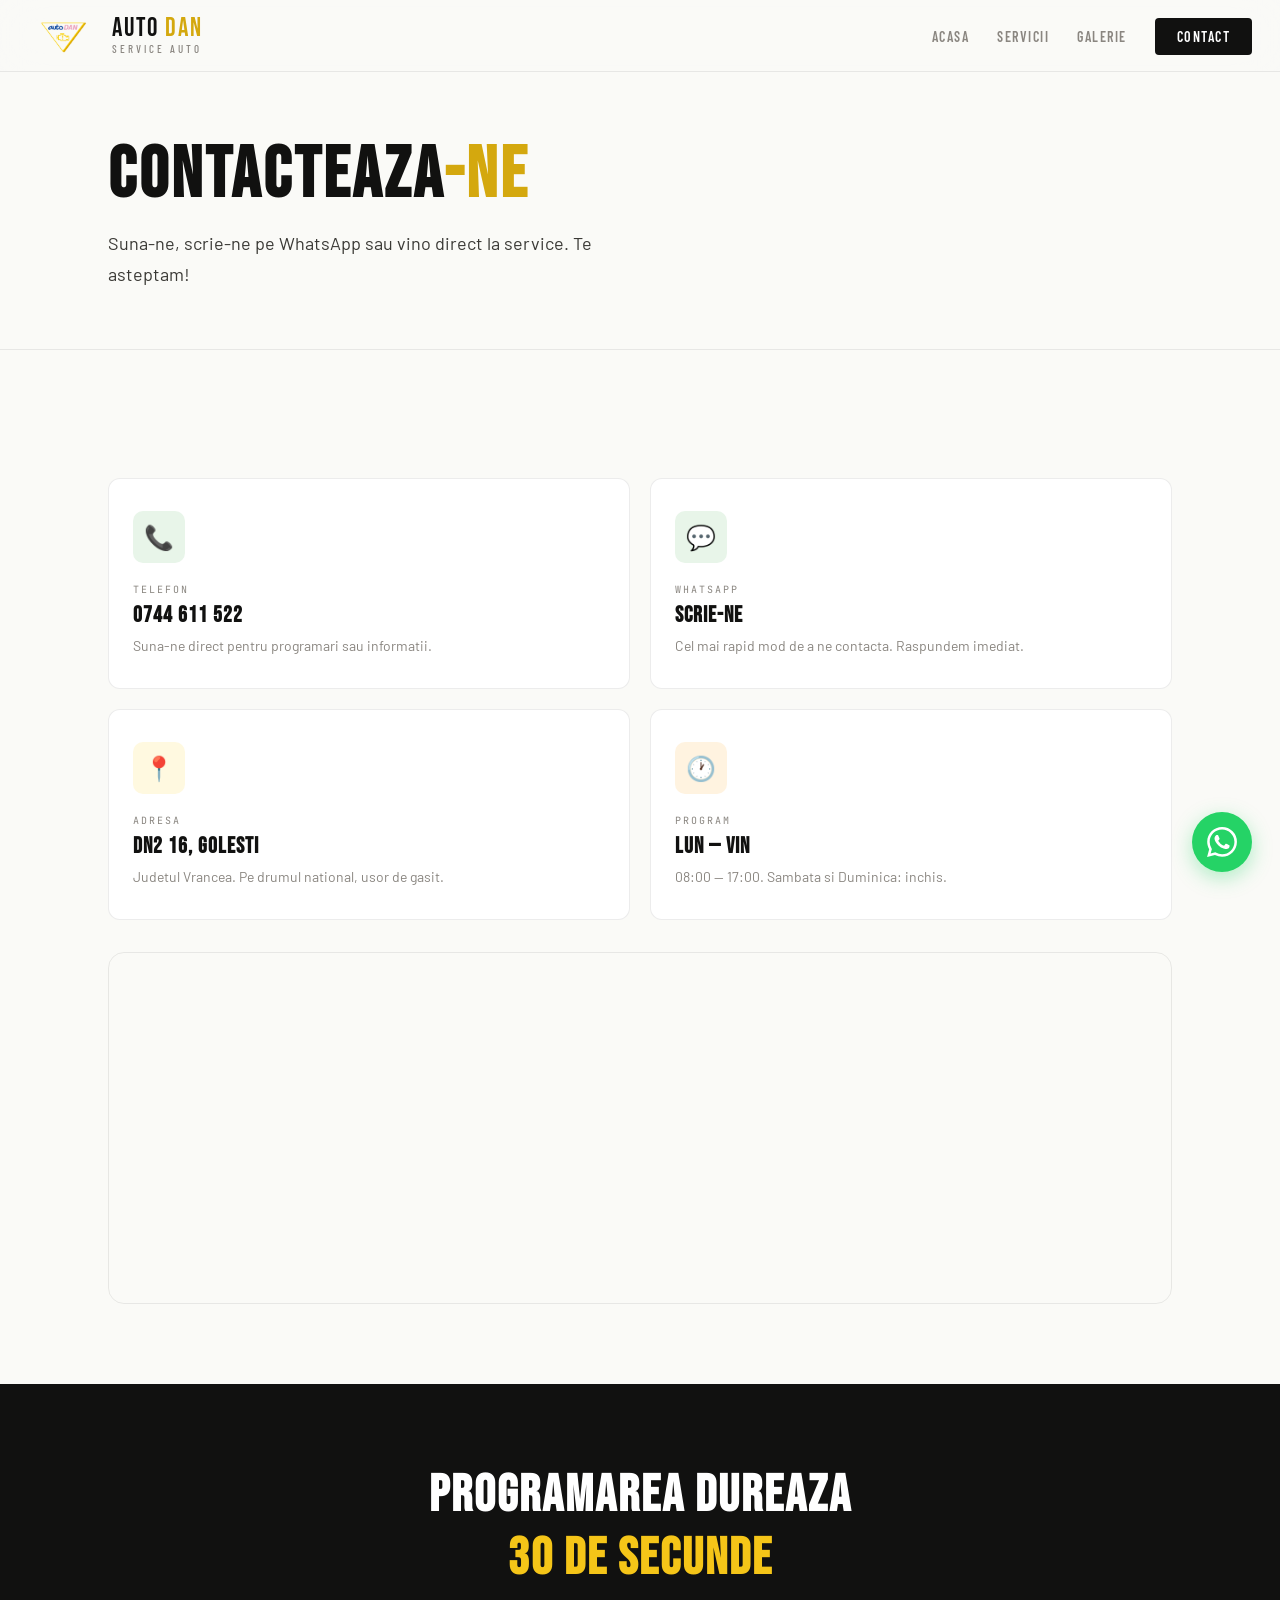
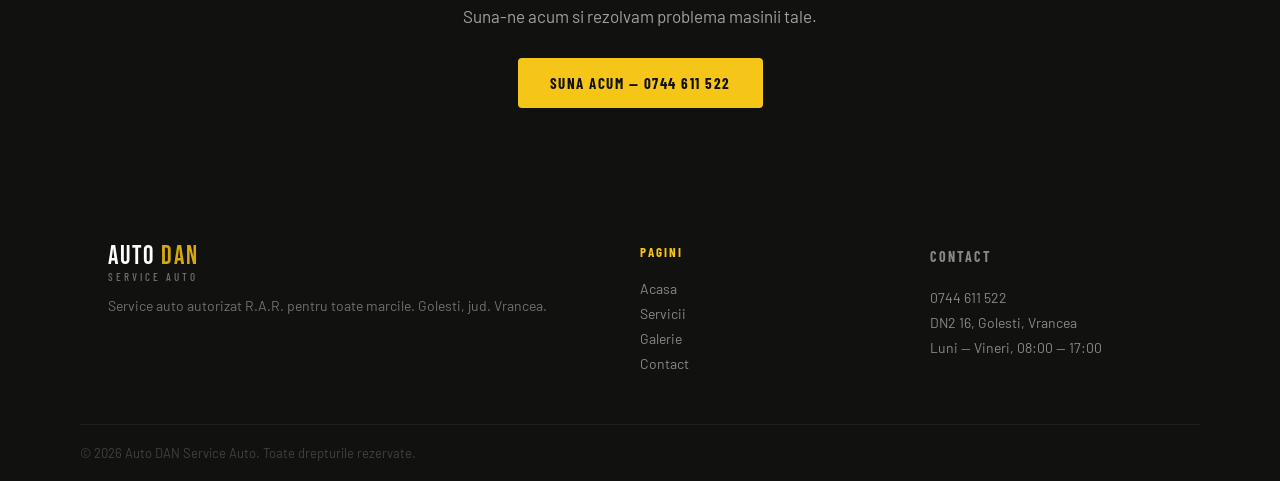
==== contact.html @ 31e94ab6 "Add files via upload" ====
<!DOCTYPE html>
<html lang="ro">
<head>
<meta charset="UTF-8">
<meta name="viewport" content="width=device-width, initial-scale=1.0">
<title>Contact — Auto DAN Service Auto</title>
<link rel="stylesheet" href="style.css">
</head>
<body>

<nav>
  <a href="index.html" class="logo-wrap">
    <img src="logo.png" alt="Auto DAN" class="logo-img">
    <div class="logo-text">
      <div class="logo-name">AUTO <span>DAN</span></div>
      <div class="logo-sub">Service Auto</div>
    </div>
  </a>
  <ul class="nav-links">
    <li><a href="index.html">Acasa</a></li>
    <li><a href="servicii.html">Servicii</a></li>
    <li><a href="galerie.html">Galerie</a></li>
    <li><a href="contact.html" class="cta-link active">Contact</a></li>
  </ul>
  <button class="hamburger" id="hamburger" aria-label="Meniu"><span></span><span></span><span></span></button>
</nav>

<div class="mobile-menu" id="mobileMenu">
  <div class="mobile-menu-inner">
    <a href="index.html" class="mobile-link">Acasa</a>
    <a href="servicii.html" class="mobile-link">Servicii</a>
    <a href="galerie.html" class="mobile-link">Galerie</a>
    <a href="contact.html" class="mobile-link active">Contact</a>
    <div class="mobile-menu-footer">
      <p>0744 611 522</p>
      <p>DN2 16, Golesti</p>
    </div>
  </div>
</div>

<div class="page-header">
  <div class="container">
    <h1 class="page-title anim">CONTACTEAZA<span class="yellow">-NE</span></h1>
    <p class="page-subtitle anim anim-d1">Suna-ne, scrie-ne pe WhatsApp sau vino direct la service. Te asteptam!</p>
  </div>
</div>

<section style="padding: 80px 0;">
  <div class="container">
    <div class="contact-cards">
      <!-- Telefon -->
      <a href="tel:0744611522" class="contact-card anim">
        <div class="cc-icon phone">📞</div>
        <p class="cc-label">Telefon</p>
        <h3 class="cc-value">0744 611 522</h3>
        <p class="cc-hint">Suna-ne direct pentru programari sau informatii.</p>
      </a>

      <!-- WhatsApp -->
      <a href="https://wa.me/40744611522?text=Salut!%20As%20vrea%20sa%20fac%20o%20programare." target="_blank" class="contact-card anim anim-d1">
        <div class="cc-icon whatsapp">💬</div>
        <p class="cc-label">WhatsApp</p>
        <h3 class="cc-value">SCRIE-NE</h3>
        <p class="cc-hint">Cel mai rapid mod de a ne contacta. Raspundem imediat.</p>
      </a>

      <!-- Adresa -->
      <a href="https://maps.google.com/?q=DN2+16+Golesti+Vrancea" target="_blank" class="contact-card anim">
        <div class="cc-icon location">📍</div>
        <p class="cc-label">Adresa</p>
        <h3 class="cc-value">DN2 16, GOLESTI</h3>
        <p class="cc-hint">Judetul Vrancea. Pe drumul national, usor de gasit.</p>
      </a>

      <!-- Program -->
      <div class="contact-card anim anim-d1">
        <div class="cc-icon clock">🕐</div>
        <p class="cc-label">Program</p>
        <h3 class="cc-value">LUN — VIN</h3>
        <p class="cc-hint">08:00 — 17:00. Sambata si Duminica: inchis.</p>
      </div>
    </div>

    <!-- GOOGLE MAPS -->
    <div class="map-wrap anim">
      <iframe src="https://www.google.com/maps/embed?pb=!1m18!1m12!1m3!1d1500!2d27.16767!3d45.670721!2m3!1f0!2f0!3f0!3m2!1i1024!2i768!4f13.1!3m3!1m2!1s0x40b4191152850ae5%3A0x3910eafadc8f2f8d!2sAuto%20dan!5e0!3m2!1sro!2sro!4v1" allowfullscreen="" loading="lazy" referrerpolicy="no-referrer-when-downgrade"></iframe>
    </div>
  </div>
</section>

<section class="cta-band">
  <div class="container">
    <div class="cta-content anim">
      <h2 class="cta-title">PROGRAMAREA DUREAZA<br><span class="yellow">30 DE SECUNDE</span></h2>
      <p class="cta-desc">Suna-ne acum si rezolvam problema masinii tale.</p>
      <a href="tel:0744611522" class="btn-primary btn-yellow">Suna acum — 0744 611 522</a>
    </div>
  </div>
</section>

<footer class="site-footer">
  <div class="container footer-grid">
    <div class="footer-brand">
      <div class="logo-text">
        <div class="logo-name">AUTO <span>DAN</span></div>
        <div class="logo-sub">Service Auto</div>
      </div>
      <p class="footer-tagline">Service auto autorizat R.A.R. pentru toate marcile. Golesti, jud. Vrancea.</p>
    </div>
    <div class="footer-nav">
      <p class="footer-heading">Pagini</p>
      <a href="index.html">Acasa</a>
      <a href="servicii.html">Servicii</a>
      <a href="galerie.html">Galerie</a>
      <a href="contact.html">Contact</a>
    </div>
    <div class="footer-contact-col">
      <p class="footer-heading">Contact</p>
      <a href="tel:0744611522">0744 611 522</a>
      <p>DN2 16, Golesti, Vrancea</p>
      <p>Luni — Vineri, 08:00 — 17:00</p>
    </div>
  </div>
  <div class="container footer-bottom">
    <p>&copy; 2026 Auto DAN Service Auto. Toate drepturile rezervate.</p>
  </div>
</footer>

<a href="https://wa.me/40744611522?text=Salut!%20As%20vrea%20sa%20fac%20o%20programare." target="_blank" class="whatsapp-float" aria-label="WhatsApp">
  <svg viewBox="0 0 24 24"><path d="M17.472 14.382c-.297-.149-1.758-.867-2.03-.967-.273-.099-.471-.148-.67.15-.197.297-.767.966-.94 1.164-.173.199-.347.223-.644.075-.297-.15-1.255-.463-2.39-1.475-.883-.788-1.48-1.761-1.653-2.059-.173-.297-.018-.458.13-.606.134-.133.298-.347.446-.52.149-.174.198-.298.298-.497.099-.198.05-.371-.025-.52-.075-.149-.669-1.612-.916-2.207-.242-.579-.487-.5-.669-.51-.173-.008-.371-.01-.57-.01-.198 0-.52.074-.792.372-.272.297-1.04 1.016-1.04 2.479 0 1.462 1.065 2.875 1.213 3.074.149.198 2.096 3.2 5.077 4.487.709.306 1.262.489 1.694.625.712.227 1.36.195 1.871.118.571-.085 1.758-.719 2.006-1.413.248-.694.248-1.289.173-1.413-.074-.124-.272-.198-.57-.347m-5.421 7.403h-.004a9.87 9.87 0 01-5.031-1.378l-.361-.214-3.741.982.998-3.648-.235-.374a9.86 9.86 0 01-1.51-5.26c.001-5.45 4.436-9.884 9.888-9.884 2.64 0 5.122 1.03 6.988 2.898a9.825 9.825 0 012.893 6.994c-.003 5.45-4.437 9.884-9.885 9.884m8.413-18.297A11.815 11.815 0 0012.05 0C5.495 0 .16 5.335.157 11.892c0 2.096.547 4.142 1.588 5.945L.057 24l6.305-1.654a11.882 11.882 0 005.683 1.448h.005c6.554 0 11.89-5.335 11.893-11.893a11.821 11.821 0 00-3.48-8.413z"/></svg>
</a>

<script src="main.js"></script>
</body>
</html>
---- style.css ----
/* ===========================
   AUTO DAN — SERVICE AUTO
   Light Theme + Black & Yellow
   =========================== */

@import url('https://fonts.googleapis.com/css2?family=Bebas+Neue&family=Barlow:wght@300;400;500;600;700;800&family=Barlow+Condensed:wght@400;500;600;700&family=JetBrains+Mono:wght@400;500&display=swap');

:root {
  --white: #FFFFFF;
  --cream: #FAFAF7;
  --sand: #F0EDE6;
  --black: #111110;
  --dark: #1E1E1C;
  --body: #3A3935;
  --muted: #8A8680;
  --border: rgba(17,17,16,0.08);
  --yellow: #F5C518;
  --yellow-dark: #D4A80E;
  --yellow-soft: #FFF9E0;
  --yellow-glow: rgba(245,197,24,0.12);
  --red: #D42B2B;
  --font-heading: 'Bebas Neue', sans-serif;
  --font-body: 'Barlow', sans-serif;
  --font-condensed: 'Barlow Condensed', sans-serif;
  --font-mono: 'JetBrains Mono', monospace;
}

* { margin: 0; padding: 0; box-sizing: border-box; }
html { scroll-behavior: smooth; }

body {
  font-family: var(--font-body);
  background: var(--cream);
  color: var(--black);
  overflow-x: hidden;
  -webkit-font-smoothing: antialiased;
}

.container {
  max-width: 1120px;
  margin: 0 auto;
  padding: 0 28px;
}

/* ============ NAV ============ */
nav {
  position: fixed;
  top: 0; left: 0; right: 0;
  z-index: 150;
  padding: 0 28px;
  height: 72px;
  display: flex; align-items: center; justify-content: space-between;
  background: rgba(250,250,247,0.85);
  backdrop-filter: blur(20px);
  -webkit-backdrop-filter: blur(20px);
  border-bottom: 1px solid var(--border);
}

.logo-wrap {
  display: flex; align-items: center; gap: 12px;
  text-decoration: none;
}

.logo-img {
  height: 48px;
  width: auto;
}

.logo-text {
  display: flex; flex-direction: column;
}

.logo-name {
  font-family: var(--font-heading);
  font-size: 26px;
  letter-spacing: 2px;
  color: var(--black);
  line-height: 1;
}

.logo-name span { color: var(--yellow-dark); }

.logo-sub {
  font-family: var(--font-condensed);
  font-size: 11px;
  letter-spacing: 3px;
  text-transform: uppercase;
  color: var(--muted);
  font-weight: 500;
}

.nav-links {
  display: flex; gap: 28px; list-style: none; align-items: center;
}

.nav-links a {
  font-family: var(--font-condensed);
  font-size: 14px; font-weight: 600;
  text-transform: uppercase;
  letter-spacing: 1.5px;
  color: var(--muted);
  text-decoration: none;
  transition: color 0.3s;
}

.nav-links a:hover, .nav-links a.active { color: var(--black); }

.nav-links .cta-link {
  background: var(--black);
  color: var(--white) !important;
  padding: 10px 22px;
  border-radius: 4px;
  font-weight: 600;
  transition: all 0.3s;
}

.nav-links .cta-link:hover {
  background: var(--yellow);
  color: var(--black) !important;
}

.hamburger {
  display: none; background: none; border: none;
  cursor: pointer; padding: 4px; z-index: 210;
}
.hamburger span {
  display: block; width: 26px; height: 2.5px;
  background: var(--black); margin: 5px 0;
  transition: all 0.3s; border-radius: 2px;
}
.hamburger.open span:nth-child(1) { transform: rotate(45deg) translate(5px, 5px); }
.hamburger.open span:nth-child(2) { opacity: 0; }
.hamburger.open span:nth-child(3) { transform: rotate(-45deg) translate(5px, -5px); }

/* ============ MOBILE MENU ============ */
.mobile-menu {
  position: fixed; inset: 0;
  background: var(--cream);
  z-index: 190;
  display: flex; align-items: center; justify-content: center;
  opacity: 0; pointer-events: none;
  transition: opacity 0.4s;
}
.mobile-menu.open { opacity: 1; pointer-events: all; }
.mobile-menu-inner { text-align: center; }
.mobile-link {
  display: block;
  font-family: var(--font-heading);
  font-size: 40px;
  letter-spacing: 3px;
  color: var(--black); text-decoration: none;
  padding: 12px 0;
  transition: color 0.3s;
}
.mobile-link:hover, .mobile-link.active { color: var(--yellow-dark); }
.mobile-menu-footer {
  margin-top: 40px;
  font-family: var(--font-mono);
  font-size: 12px; color: var(--muted);
  line-height: 2;
}

/* ============ HERO ============ */
.hero {
  min-height: 100vh;
  display: flex; align-items: center;
  padding: 100px 0 60px;
  position: relative; overflow: hidden;
}

.hero-grid {
  display: grid;
  grid-template-columns: 1fr 1fr;
  gap: 60px;
  align-items: center;
}

.hero-badge {
  display: inline-flex; align-items: center; gap: 8px;
  background: var(--yellow-soft);
  padding: 8px 18px;
  border-radius: 4px;
  margin-bottom: 24px;
}

.hero-badge-dot {
  width: 8px; height: 8px;
  background: var(--yellow);
  border-radius: 50%;
  animation: pulse 2s ease-in-out infinite;
}

@keyframes pulse {
  0%, 100% { opacity: 1; transform: scale(1); }
  50% { opacity: 0.5; transform: scale(0.8); }
}

.hero-badge-text {
  font-family: var(--font-condensed);
  font-size: 13px;
  font-weight: 600;
  letter-spacing: 1.5px;
  text-transform: uppercase;
  color: var(--yellow-dark);
}

.hero-title {
  font-family: var(--font-heading);
  font-size: clamp(52px, 7vw, 90px);
  letter-spacing: 3px;
  line-height: 0.95;
  color: var(--black);
  margin-bottom: 20px;
}

.hero-title .yellow { color: var(--yellow-dark); }

.hero-desc {
  font-size: 18px;
  color: var(--body);
  line-height: 1.7;
  max-width: 460px;
  margin-bottom: 32px;
  font-weight: 400;
}

.hero-buttons { display: flex; gap: 14px; flex-wrap: wrap; }

.hero-image {
  position: relative;
  border-radius: 16px;
  overflow: hidden;
}

.hero-image img {
  width: 100%;
  height: 100%;
  object-fit: cover;
  border-radius: 16px;
}

.hero-image::after {
  content: '';
  position: absolute;
  bottom: 0; left: 0; right: 0;
  height: 40%;
  background: linear-gradient(transparent, rgba(10,10,10,0.3));
  border-radius: 0 0 16px 16px;
}

.hero-tag {
  position: absolute;
  bottom: 20px; left: 20px;
  z-index: 2;
  background: var(--yellow);
  color: var(--black);
  font-family: var(--font-condensed);
  font-size: 13px;
  font-weight: 700;
  letter-spacing: 2px;
  text-transform: uppercase;
  padding: 8px 16px;
  border-radius: 4px;
}

/* ============ BUTTONS ============ */
.btn-primary {
  display: inline-flex; align-items: center; gap: 10px;
  background: var(--black);
  color: var(--white);
  font-family: var(--font-condensed);
  font-size: 15px; font-weight: 700;
  letter-spacing: 1.5px;
  text-transform: uppercase;
  padding: 16px 32px;
  border-radius: 4px;
  text-decoration: none; border: none; cursor: pointer;
  transition: all 0.35s;
}
.btn-primary:hover {
  background: var(--yellow);
  color: var(--black);
  transform: translateY(-2px);
  box-shadow: 0 8px 24px rgba(245,197,24,0.2);
}

.btn-outline {
  display: inline-flex; align-items: center; gap: 10px;
  background: transparent;
  color: var(--black);
  font-family: var(--font-condensed);
  font-size: 15px; font-weight: 700;
  letter-spacing: 1.5px;
  text-transform: uppercase;
  padding: 16px 32px;
  border-radius: 4px;
  text-decoration: none;
  border: 2px solid var(--border);
  transition: all 0.35s;
}
.btn-outline:hover {
  border-color: var(--black);
  transform: translateY(-2px);
}

.btn-yellow {
  background: var(--yellow);
  color: var(--black);
}
.btn-yellow:hover {
  background: var(--yellow-dark);
  color: var(--black);
  box-shadow: 0 8px 24px rgba(245,197,24,0.3);
}

/* ============ SECTION COMMON ============ */
.section-label {
  font-family: var(--font-mono);
  font-size: 12px;
  color: var(--yellow-dark);
  letter-spacing: 2px;
  margin-bottom: 12px;
  display: block;
}

.section-title {
  font-family: var(--font-heading);
  font-size: clamp(36px, 5vw, 56px);
  letter-spacing: 2px;
  line-height: 1;
  color: var(--black);
  margin-bottom: 16px;
}

.section-desc {
  font-size: 17px;
  color: var(--body);
  line-height: 1.7;
  max-width: 520px;
}

.section-header { margin-bottom: 48px; }

/* ============ STRIPE ============ */
.yellow-stripe {
  background: var(--yellow);
  padding: 14px 0;
  overflow: hidden;
}

.stripe-content {
  display: flex; gap: 48px;
  animation: stripe-scroll 20s linear infinite;
  white-space: nowrap; width: max-content;
}

.stripe-content span {
  font-family: var(--font-heading);
  font-size: 16px;
  letter-spacing: 4px;
  color: var(--black);
}

@keyframes stripe-scroll {
  0% { transform: translateX(0); }
  100% { transform: translateX(-50%); }
}

/* ============ SERVICES CARDS ============ */
.services-grid {
  display: grid;
  grid-template-columns: repeat(3, 1fr);
  gap: 20px;
}

.service-card {
  background: var(--white);
  border: 1px solid var(--border);
  border-radius: 12px;
  padding: 36px 28px;
  transition: all 0.4s cubic-bezier(0.16,1,0.3,1);
  position: relative;
  overflow: hidden;
}

.service-card::before {
  content: '';
  position: absolute;
  top: 0; left: 0; right: 0;
  height: 4px;
  background: var(--yellow);
  transform: scaleX(0);
  transform-origin: left;
  transition: transform 0.4s;
}

.service-card:hover {
  transform: translateY(-6px);
  box-shadow: 0 16px 40px rgba(0,0,0,0.06);
  border-color: transparent;
}

.service-card:hover::before { transform: scaleX(1); }

.sc-icon {
  width: 52px; height: 52px;
  background: var(--yellow-soft);
  border-radius: 10px;
  display: flex; align-items: center; justify-content: center;
  font-size: 24px;
  margin-bottom: 20px;
}

.sc-name {
  font-family: var(--font-heading);
  font-size: 22px;
  letter-spacing: 1px;
  margin-bottom: 10px;
  color: var(--black);
}

.sc-desc {
  font-size: 15px;
  color: var(--body);
  line-height: 1.65;
  font-weight: 400;
}

/* ============ FEATURE IMAGE SECTION ============ */
.feature-section {
  padding: 80px 0;
}

.feature-grid {
  display: grid;
  grid-template-columns: 1fr 1fr;
  gap: 60px;
  align-items: center;
}

.feature-image {
  border-radius: 16px;
  overflow: hidden;
  position: relative;
}

.feature-image img {
  width: 100%;
  display: block;
  border-radius: 16px;
}

.feature-badge {
  position: absolute;
  top: 20px; left: 20px;
  background: var(--yellow);
  color: var(--black);
  font-family: var(--font-condensed);
  font-size: 12px;
  font-weight: 700;
  letter-spacing: 2px;
  text-transform: uppercase;
  padding: 8px 16px;
  border-radius: 4px;
}

.feature-list {
  list-style: none;
  display: flex; flex-direction: column; gap: 14px;
  margin-top: 24px;
}

.feature-list li {
  font-size: 16px;
  color: var(--body);
  display: flex; align-items: center; gap: 12px;
  font-weight: 500;
}

.feature-list li::before {
  content: '✓';
  color: var(--yellow-dark);
  font-weight: 800;
  font-size: 16px;
  flex-shrink: 0;
}

/* ============ GALLERY ============ */
.gallery-grid {
  display: grid;
  grid-template-columns: 1fr 1fr;
  gap: 20px;
}

.gallery-item {
  border-radius: 12px;
  overflow: hidden;
  position: relative;
  aspect-ratio: 16/10;
}

.gallery-item img {
  width: 100%; height: 100%;
  object-fit: cover;
  transition: transform 0.5s;
}

.gallery-item:hover img { transform: scale(1.05); }

/* ============ CTA BAND ============ */
.cta-band {
  background: var(--black);
  padding: 80px 0;
}

.cta-content { text-align: center; }

.cta-title {
  font-family: var(--font-heading);
  font-size: clamp(32px, 4.5vw, 52px);
  letter-spacing: 2px;
  color: var(--white);
  margin-bottom: 16px;
}

.cta-title .yellow { color: var(--yellow); }

.cta-desc {
  font-size: 17px;
  color: rgba(255,255,255,0.6);
  margin-bottom: 32px;
}

.cta-band .btn-yellow:hover {
  transform: translateY(-2px);
}

/* ============ CONTACT CARDS ============ */
.contact-cards {
  display: grid;
  grid-template-columns: 1fr 1fr;
  gap: 20px;
  margin-top: 48px;
}

.contact-card {
  background: var(--white);
  border: 1px solid var(--border);
  border-radius: 12px;
  padding: 32px 24px;
  text-decoration: none;
  color: var(--black);
  transition: all 0.4s;
  display: flex;
  flex-direction: column;
}

.contact-card:hover {
  transform: translateY(-4px);
  box-shadow: 0 12px 36px rgba(0,0,0,0.06);
  border-color: var(--yellow);
}

.cc-icon {
  width: 52px; height: 52px;
  border-radius: 10px;
  display: flex; align-items: center; justify-content: center;
  font-size: 24px;
  margin-bottom: 20px;
}

.cc-icon.phone { background: #E8F5E9; }
.cc-icon.whatsapp { background: #E8F5E9; }
.cc-icon.location { background: var(--yellow-soft); }
.cc-icon.clock { background: #FFF3E0; }

.cc-label {
  font-family: var(--font-mono);
  font-size: 10px;
  letter-spacing: 2px;
  text-transform: uppercase;
  color: var(--muted);
  margin-bottom: 6px;
}

.cc-value {
  font-family: var(--font-heading);
  font-size: 22px;
  letter-spacing: 1px;
  color: var(--black);
  margin-bottom: 6px;
}

.cc-hint {
  font-size: 14px;
  color: var(--muted);
  line-height: 1.5;
}

.contact-card.full {
  grid-column: span 2;
}

/* ============ MAP ============ */
.map-wrap {
  border-radius: 16px;
  overflow: hidden;
  margin-top: 32px;
  border: 1px solid var(--border);
}

.map-wrap iframe {
  width: 100%;
  height: 350px;
  border: none;
  display: block;
}

/* ============ WHATSAPP FLOAT ============ */
.whatsapp-float {
  position: fixed;
  bottom: 28px; right: 28px;
  z-index: 100;
  width: 60px; height: 60px;
  background: #25D366;
  border-radius: 50%;
  display: flex; align-items: center; justify-content: center;
  box-shadow: 0 6px 20px rgba(37,211,102,0.35);
  text-decoration: none;
  transition: all 0.3s;
  animation: float-bounce 3s ease-in-out infinite;
}

.whatsapp-float:hover {
  transform: scale(1.1);
  box-shadow: 0 8px 28px rgba(37,211,102,0.45);
}

.whatsapp-float svg {
  width: 30px; height: 30px;
  fill: white;
}

@keyframes float-bounce {
  0%, 100% { transform: translateY(0); }
  50% { transform: translateY(-6px); }
}

/* ============ FOOTER ============ */
.site-footer {
  background: var(--black);
  padding: 56px 0 0;
}

.footer-grid {
  display: grid;
  grid-template-columns: 2fr 1fr 1fr;
  gap: 48px;
  padding-bottom: 48px;
  border-bottom: 1px solid rgba(255,255,255,0.06);
}

.footer-brand .logo-name { color: var(--white); }
.footer-brand .logo-sub { color: rgba(255,255,255,0.4); }
.footer-tagline {
  font-size: 14px; color: rgba(255,255,255,0.4);
  margin-top: 12px; line-height: 1.6;
}

.footer-heading {
  font-family: var(--font-condensed);
  font-size: 13px;
  font-weight: 700;
  letter-spacing: 2px;
  text-transform: uppercase;
  color: var(--yellow);
  margin-bottom: 16px;
}

.footer-nav a, .footer-contact-col a, .footer-contact-col p {
  display: block;
  font-size: 14px; color: rgba(255,255,255,0.5);
  text-decoration: none;
  padding: 4px 0; transition: color 0.3s;
}

.footer-nav a:hover, .footer-contact-col a:hover { color: var(--white); }

.footer-bottom {
  padding: 20px 0;
  font-size: 13px; color: rgba(255,255,255,0.2);
}

/* ============ PAGE HEADER ============ */
.page-header {
  padding: 140px 0 60px;
  border-bottom: 1px solid var(--border);
}

.page-title {
  font-family: var(--font-heading);
  font-size: clamp(44px, 6vw, 72px);
  letter-spacing: 3px;
  line-height: 1;
  color: var(--black);
  margin-bottom: 16px;
}

.page-title .yellow { color: var(--yellow-dark); }

.page-subtitle {
  font-size: 18px;
  color: var(--body);
  max-width: 500px;
  line-height: 1.7;
}

/* ============ AUTHORIZED BADGE ============ */
.auth-badge {
  display: inline-flex;
  align-items: center;
  gap: 10px;
  background: var(--white);
  border: 1px solid var(--border);
  border-radius: 8px;
  padding: 12px 20px;
  margin-top: 20px;
}

.auth-badge-icon {
  width: 36px; height: 36px;
  background: var(--yellow-soft);
  border-radius: 8px;
  display: flex; align-items: center; justify-content: center;
  font-size: 18px;
}

.auth-badge-text {
  font-family: var(--font-condensed);
  font-size: 13px;
  font-weight: 700;
  letter-spacing: 1px;
  text-transform: uppercase;
  color: var(--black);
}

/* ============ ANIMATIONS ============ */
.anim {
  opacity: 0; transform: translateY(30px);
  transition: all 0.8s cubic-bezier(0.16,1,0.3,1);
}
.anim.in { opacity: 1; transform: translateY(0); }
.anim-d1 { transition-delay: 0.1s; }
.anim-d2 { transition-delay: 0.2s; }
.anim-d3 { transition-delay: 0.3s; }

/* ============ RESPONSIVE ============ */
@media (max-width: 900px) {
  .container { padding: 0 20px; }
  nav { padding: 0 20px; height: 64px; }
  .nav-links { display: none; }
  .hamburger { display: block; }
  .logo-img { height: 36px; }
  .logo-name { font-size: 20px; }
  .logo-sub { font-size: 9px; letter-spacing: 2px; }

  .hero { padding: 90px 0 40px; min-height: auto; }
  .hero-grid { grid-template-columns: 1fr; gap: 32px; }
  .hero-image { order: -1; max-height: 300px; }
  .hero-image img { max-height: 300px; }
  .hero-desc { font-size: 16px; }

  .services-grid { grid-template-columns: 1fr; }
  .service-card { padding: 28px 22px; }

  .feature-grid { grid-template-columns: 1fr; gap: 32px; }
  .feature-image { max-height: 280px; }
  .feature-image img { max-height: 280px; object-fit: contain; }

  .gallery-grid { grid-template-columns: 1fr; }
  .gallery-item[style*="grid-column"] { grid-column: span 1 !important; }

  .contact-cards { grid-template-columns: 1fr; }
  .contact-card.full { grid-column: span 1; }
  .cc-value { font-size: 20px; }

  .map-wrap iframe { height: 280px; }

  .footer-grid { grid-template-columns: 1fr; gap: 28px; }
  .site-footer { padding: 40px 0 0; }

  .hero-buttons { flex-direction: column; }
  .btn-primary, .btn-outline { width: 100%; justify-content: center; text-align: center; padding: 16px 24px; }

  .yellow-stripe { padding: 12px 0; }
  .stripe-content span { font-size: 14px; letter-spacing: 3px; }

  .section-title { margin-bottom: 12px; }
  .section-desc { font-size: 16px; }
  .section-header { margin-bottom: 36px; }

  .cta-band { padding: 60px 0; }
  .cta-title { letter-spacing: 1px; }
  .cta-desc { font-size: 15px; }

  .auth-badge { margin-top: 16px; padding: 10px 16px; }
  .auth-badge-text { font-size: 11px; }

  .whatsapp-float { bottom: 20px; right: 20px; width: 54px; height: 54px; }
  .whatsapp-float svg { width: 26px; height: 26px; }

  .page-header { padding: 110px 0 40px; }
  .page-subtitle { font-size: 16px; }
}

@media (max-width: 480px) {
  .hero-title { font-size: 40px; letter-spacing: 1px; }
  .page-title { font-size: 34px; letter-spacing: 1px; }
  .section-title { font-size: 28px; letter-spacing: 1px; }
  .hero-badge-text { font-size: 11px; letter-spacing: 1px; }
  .hero-image { max-height: 240px; }
  .hero-image img { max-height: 240px; }
  .cc-value { font-size: 18px; }
  .sc-name { font-size: 20px; }
  .container { padding: 0 16px; }
  nav { padding: 0 16px; }
  .mobile-link { font-size: 32px; }
}
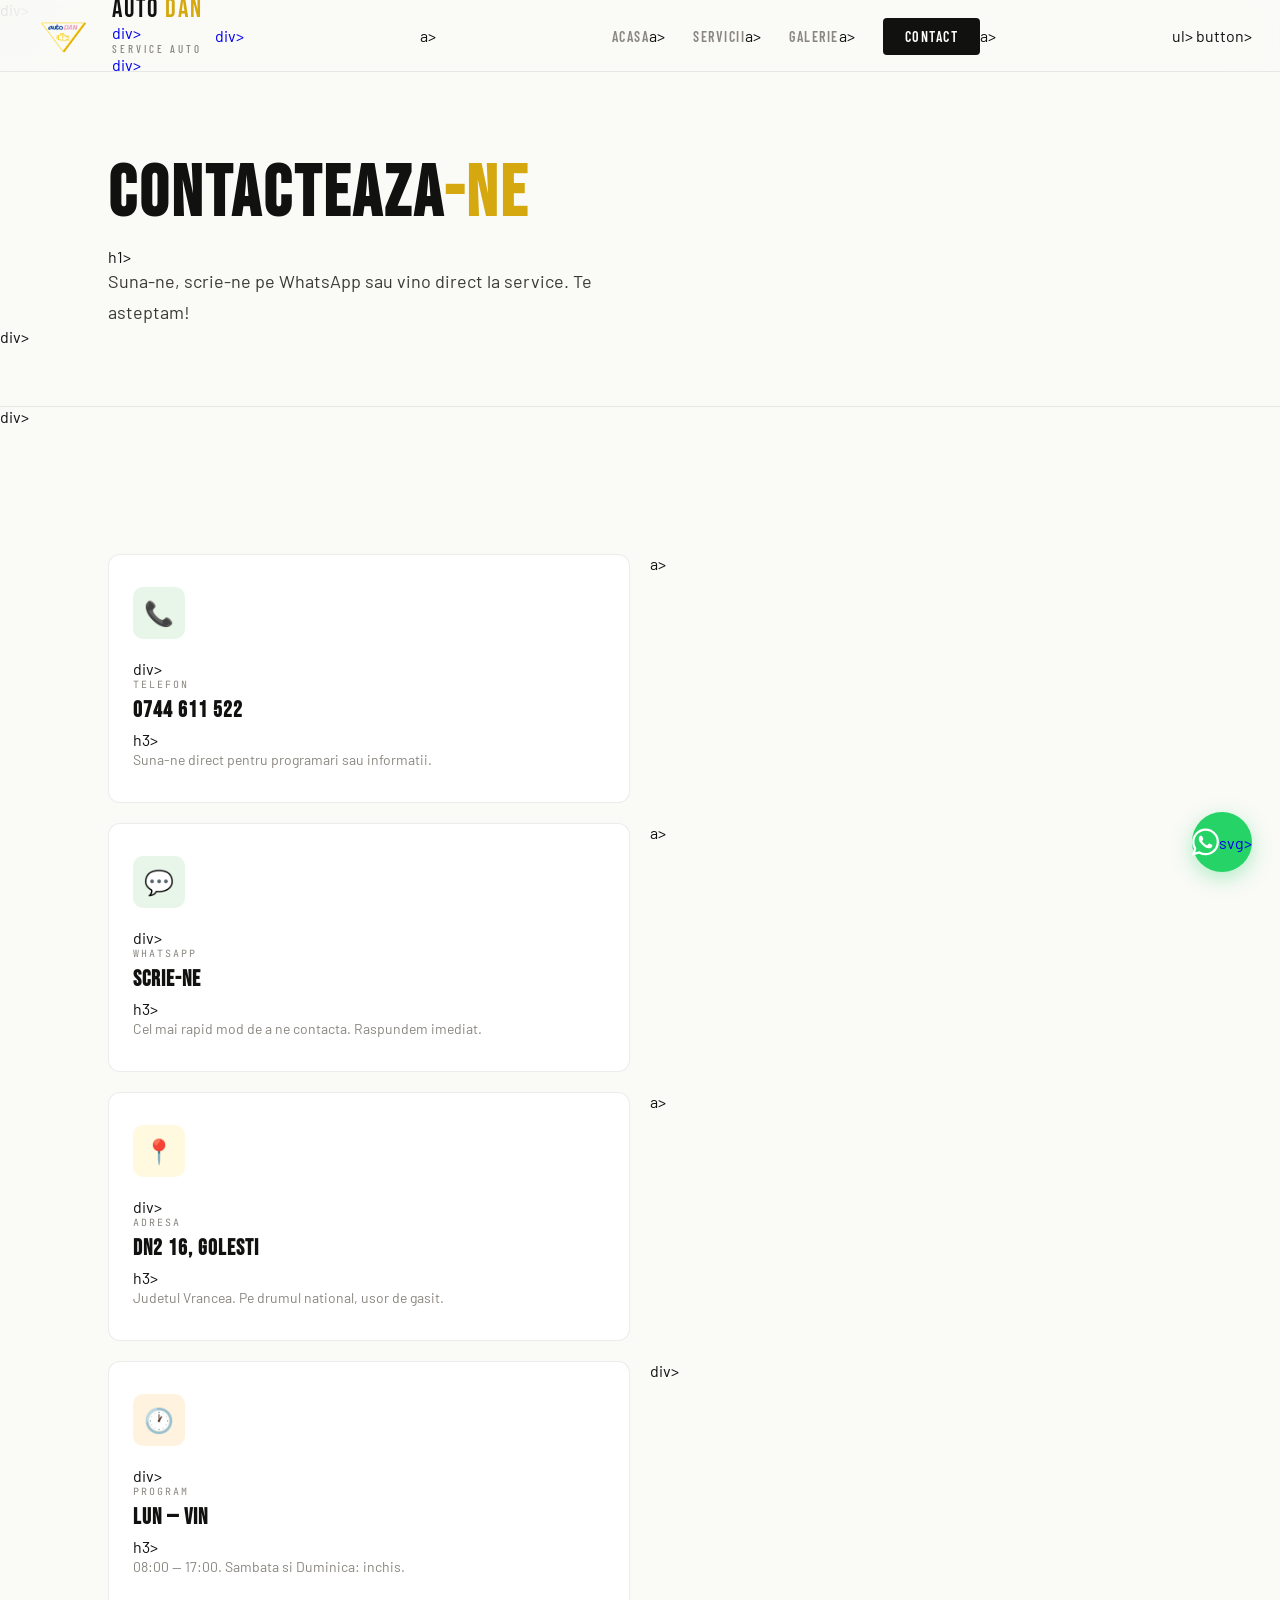
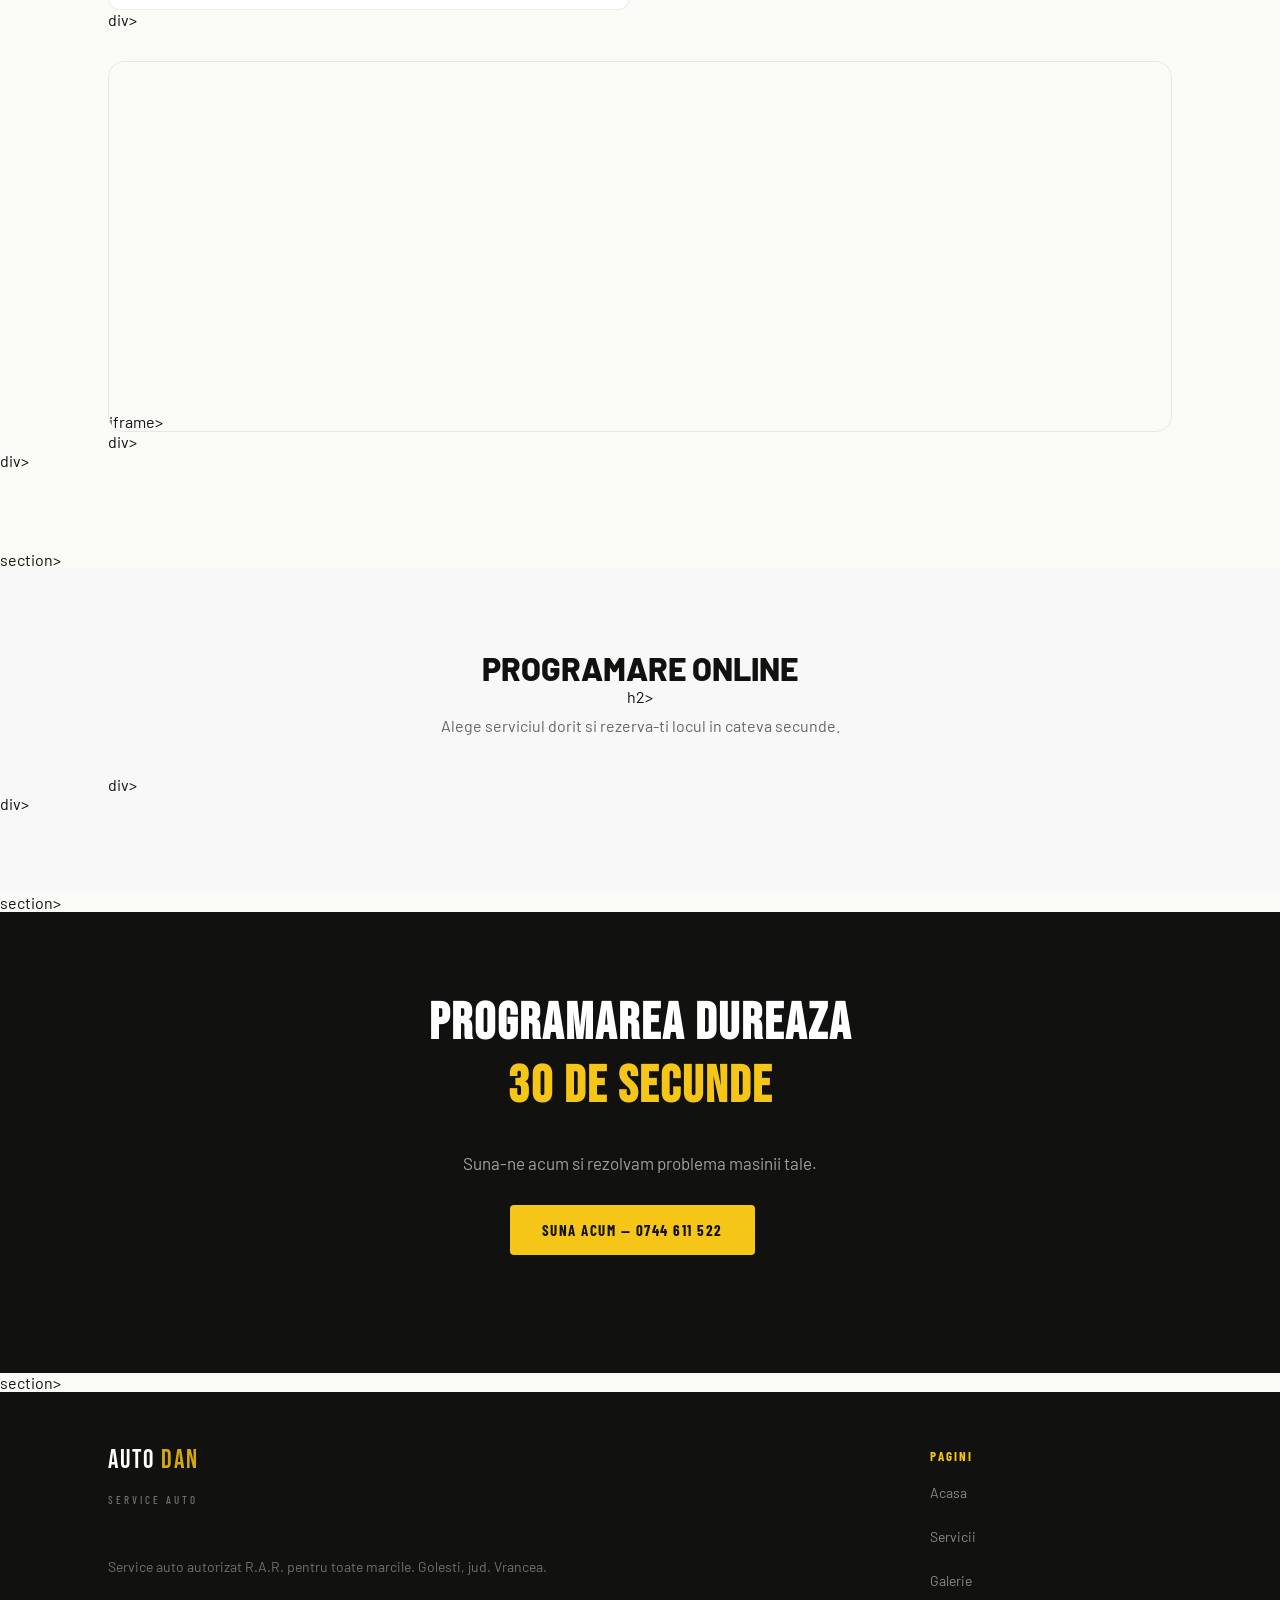
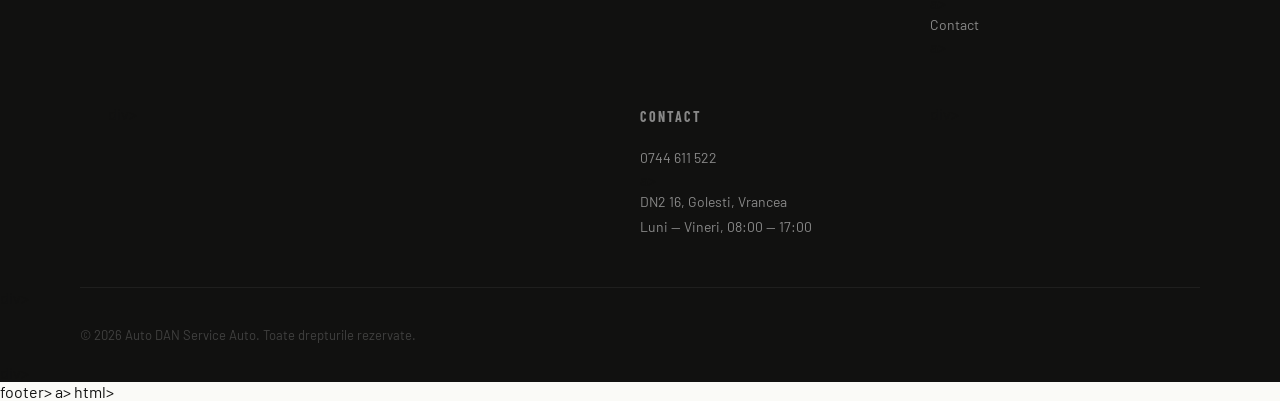
==== commit 29a37f78: "Update contact.html" ====
--- a/contact.html
+++ b/contact.html
@@ -1,135 +1,152 @@
 <!DOCTYPE html>
 <html lang="ro">
-<head>
-<meta charset="UTF-8">
-<meta name="viewport" content="width=device-width, initial-scale=1.0">
-<title>Contact — Auto DAN Service Auto</title>
-<link rel="stylesheet" href="style.css">
-</head>
+  <head>
+    <meta charset="UTF-8">
+    <meta name="viewport" content="width=device-width, initial-scale=1.0">
+    <title>Contact — Auto DAN Service Auto</title>
+  <link rel="stylesheet" href="style.css">
+  </head>
 <body>
 
-<nav>
-  <a href="index.html" class="logo-wrap">
-    <img src="logo.png" alt="Auto DAN" class="logo-img">
-    <div class="logo-text">
-      <div class="logo-name">AUTO <span>DAN</span></div>
-      <div class="logo-sub">Service Auto</div>
-    </div>
-  </a>
-  <ul class="nav-links">
-    <li><a href="index.html">Acasa</a></li>
-    <li><a href="servicii.html">Servicii</a></li>
-    <li><a href="galerie.html">Galerie</a></li>
-    <li><a href="contact.html" class="cta-link active">Contact</a></li>
-  </ul>
-  <button class="hamburger" id="hamburger" aria-label="Meniu"><span></span><span></span><span></span></button>
-</nav>
+  <nav>
+      <a href="index.html" class="logo-wrap">
+            <img src="logo.png" alt="Auto DAN" class="logo-img">
+            <div class="logo-text">
+                    <div class="logo-name">AUTO <span>DAN</span></div>div>
+                  <div class="logo-sub">Service Auto</div>div>
+            </div>div>
+      </a>a>
+    <ul class="nav-links">
+        <li><a href="index.html">Acasa</a>a></li>
+        <li><a href="servicii.html">Servicii</a>a></li>
+        <li><a href="galerie.html">Galerie</a>a></li>
+        <li><a href="contact.html" class="cta-link active">Contact</a>a></li>
+    </ul>ul>
+    <button class="hamburger" id="hamburger" aria-label="Meniu"><span></span><span></span><span></span></button>button>
+  </nav>
 
 <div class="mobile-menu" id="mobileMenu">
   <div class="mobile-menu-inner">
-    <a href="index.html" class="mobile-link">Acasa</a>
-    <a href="servicii.html" class="mobile-link">Servicii</a>
-    <a href="galerie.html" class="mobile-link">Galerie</a>
-    <a href="contact.html" class="mobile-link active">Contact</a>
-    <div class="mobile-menu-footer">
-      <p>0744 611 522</p>
-      <p>DN2 16, Golesti</p>
-    </div>
-  </div>
-</div>
+      <a href="index.html" class="mobile-link">Acasa</a>a>
+      <a href="servicii.html" class="mobile-link">Servicii</a>a>
+      <a href="galerie.html" class="mobile-link">Galerie</a>a>
+      <a href="contact.html" class="mobile-link active">Contact</a>a>
+      <div class="mobile-menu-footer">
+            <p>0744 611 522</p>
+            <p>DN2 16, Golesti</p>
+      </div>div>
+  </div>div>
+</div>div>
 
 <div class="page-header">
   <div class="container">
-    <h1 class="page-title anim">CONTACTEAZA<span class="yellow">-NE</span></h1>
-    <p class="page-subtitle anim anim-d1">Suna-ne, scrie-ne pe WhatsApp sau vino direct la service. Te asteptam!</p>
-  </div>
-</div>
+      <h1 class="page-title anim">CONTACTEAZA<span class="yellow">-NE</span></h1>h1>
+      <p class="page-subtitle anim anim-d1">Suna-ne, scrie-ne pe WhatsApp sau vino direct la service. Te asteptam!</p>
+  </div>div>
+</div>div>
 
 <section style="padding: 80px 0;">
   <div class="container">
-    <div class="contact-cards">
-      <!-- Telefon -->
-      <a href="tel:0744611522" class="contact-card anim">
-        <div class="cc-icon phone">📞</div>
-        <p class="cc-label">Telefon</p>
-        <h3 class="cc-value">0744 611 522</h3>
-        <p class="cc-hint">Suna-ne direct pentru programari sau informatii.</p>
-      </a>
+      <div class="contact-cards">
+            <!-- Telefon -->
+            <a href="tel:0744611522" class="contact-card anim">
+                    <div class="cc-icon phone">📞</div>div>
+                    <p class="cc-label">Telefon</p>
+                    <h3 class="cc-value">0744 611 522</h3>h3>
+                    <p class="cc-hint">Suna-ne direct pentru programari sau informatii.</p>
+            </a>a>
+      
+            <!-- WhatsApp -->
+            <a href="https://wa.me/40744611522?text=Salut!%20As%20vrea%20sa%20fac%20o%20programare." target="_blank" class="contact-card anim anim-d1">
+                    <div class="cc-icon whatsapp">💬</div>div>
+                    <p class="cc-label">WhatsApp</p>
+                    <h3 class="cc-value">SCRIE-NE</h3>h3>
+                    <p class="cc-hint">Cel mai rapid mod de a ne contacta. Raspundem imediat.</p>
+            </a>a>
+      
+            <!-- Adresa -->
+            <a href="https://maps.google.com/?q=DN2+16+Golesti+Vrancea" target="_blank" class="contact-card anim">
+                    <div class="cc-icon location">📍</div>div>
+                    <p class="cc-label">Adresa</p>
+                    <h3 class="cc-value">DN2 16, GOLESTI</h3>h3>
+                    <p class="cc-hint">Judetul Vrancea. Pe drumul national, usor de gasit.</p>
+            </a>a>
+      
+            <!-- Program -->
+            <div class="contact-card anim anim-d1">
+                    <div class="cc-icon clock">🕐</div>div>
+                    <p class="cc-label">Program</p>
+                    <h3 class="cc-value">LUN — VIN</h3>h3>
+                    <p class="cc-hint">08:00 — 17:00. Sambata si Duminica: inchis.</p>
+            </div>div>
+      </div>div>
+  
+      <!-- GOOGLE MAPS -->
+      <div class="map-wrap anim">
+            <iframe src="https://www.google.com/maps/embed?pb=!1m18!1m12!1m3!1d1500!2d27.16767!3d45.670721!2m3!1f0!2f0!3f0!3m2!1i1024!2i768!4f13.1!3m3!1m2!1s0x40b4191152850ae5%3A0x3910eafadc8f2f8d!2sAuto%20dan!5e0!3m2!1sro!2sro!4v1" allowfullscreen="" loading="lazy" referrerpolicy="no-referrer-when-downgrade"></iframe>iframe>
+      </div>div>
+  </div>div>
+</section>section>
 
-      <!-- WhatsApp -->
-      <a href="https://wa.me/40744611522?text=Salut!%20As%20vrea%20sa%20fac%20o%20programare." target="_blank" class="contact-card anim anim-d1">
-        <div class="cc-icon whatsapp">💬</div>
-        <p class="cc-label">WhatsApp</p>
-        <h3 class="cc-value">SCRIE-NE</h3>
-        <p class="cc-hint">Cel mai rapid mod de a ne contacta. Raspundem imediat.</p>
-      </a>
-
-      <!-- Adresa -->
-      <a href="https://maps.google.com/?q=DN2+16+Golesti+Vrancea" target="_blank" class="contact-card anim">
-        <div class="cc-icon location">📍</div>
-        <p class="cc-label">Adresa</p>
-        <h3 class="cc-value">DN2 16, GOLESTI</h3>
-        <p class="cc-hint">Judetul Vrancea. Pe drumul national, usor de gasit.</p>
-      </a>
-
-      <!-- Program -->
-      <div class="contact-card anim anim-d1">
-        <div class="cc-icon clock">🕐</div>
-        <p class="cc-label">Program</p>
-        <h3 class="cc-value">LUN — VIN</h3>
-        <p class="cc-hint">08:00 — 17:00. Sambata si Duminica: inchis.</p>
-      </div>
-    </div>
-
-    <!-- GOOGLE MAPS -->
-    <div class="map-wrap anim">
-      <iframe src="https://www.google.com/maps/embed?pb=!1m18!1m12!1m3!1d1500!2d27.16767!3d45.670721!2m3!1f0!2f0!3f0!3m2!1i1024!2i768!4f13.1!3m3!1m2!1s0x40b4191152850ae5%3A0x3910eafadc8f2f8d!2sAuto%20dan!5e0!3m2!1sro!2sro!4v1" allowfullscreen="" loading="lazy" referrerpolicy="no-referrer-when-downgrade"></iframe>
-    </div>
-  </div>
-</section>
+<!-- SECTIUNE PROGRAMARI ONLINE -->
+<section style="padding: 80px 0; background: #f8f8f8;">
+  <div class="container">
+      <div style="text-align: center; margin-bottom: 40px;">
+            <h2 style="font-size: 2rem; font-weight: 800; text-transform: uppercase;">PROGRAMARE <span class="yellow">ONLINE</span></h2>h2>
+            <p style="color: #666; margin-top: 10px;">Alege serviciul dorit si rezerva-ti locul in cateva secunde.</p>
+      </div>div>
+      <script src="//widget.simplybook.it/v2/widget/widget.js" type="text/javascript"></script>
+      <script type="text/javascript">
+            var widget = new SimplebookWidget({"widget_type":"iframe","url":"https:\/\/autodan.simplybook.it","theme":"default","theme_settings":{"timeline_hide_unavailable":"1","hide_past_days":"0","timeline_show_end_time":"0","timeline_modern_display":"as_slots","sb_base_color":"#dd3649","display_item_mode":"block","booking_nav_bg_color":"#dd3649","body_bg_color":"#f2f2f2","sb_review_image":"","dark_font_color":"#474747","light_font_color":"#f5fcff","btn_color_1":"#dd3649","sb_company_label_color":"#552f34","hide_img_mode":"1","show_sidebar":"1","sb_busy":"#c7b3b3","sb_available":"#d6ebff"},"timeline":"modern","datepicker":"top_calendar","is_rtl":false,"app_config":{"clear_session":0,"allow_switch_to_ada":0,"predefined":[]}});
+      </script>
+  </div>div>
+</section>section>
 
 <section class="cta-band">
   <div class="container">
-    <div class="cta-content anim">
-      <h2 class="cta-title">PROGRAMAREA DUREAZA<br><span class="yellow">30 DE SECUNDE</span></h2>
-      <p class="cta-desc">Suna-ne acum si rezolvam problema masinii tale.</p>
-      <a href="tel:0744611522" class="btn-primary btn-yellow">Suna acum — 0744 611 522</a>
-    </div>
-  </div>
-</section>
+      <div class="cta-content anim">
+            <h2 class="cta-title">PROGRAMAREA DUREAZA<br><span class="yellow">30 DE SECUNDE</span></h2>h2>
+            <p class="cta-desc">Suna-ne acum si rezolvam problema masinii tale.</p>
+            <a href="tel:0744611522" class="btn-primary btn-yellow">Suna acum — 0744 611 522</a>a>
+      </div>div>
+  </div>div>
+</section>section>
 
 <footer class="site-footer">
   <div class="container footer-grid">
-    <div class="footer-brand">
-      <div class="logo-text">
-        <div class="logo-name">AUTO <span>DAN</span></div>
-        <div class="logo-sub">Service Auto</div>
-      </div>
-      <p class="footer-tagline">Service auto autorizat R.A.R. pentru toate marcile. Golesti, jud. Vrancea.</p>
-    </div>
-    <div class="footer-nav">
-      <p class="footer-heading">Pagini</p>
-      <a href="index.html">Acasa</a>
-      <a href="servicii.html">Servicii</a>
-      <a href="galerie.html">Galerie</a>
-      <a href="contact.html">Contact</a>
-    </div>
-    <div class="footer-contact-col">
-      <p class="footer-heading">Contact</p>
-      <a href="tel:0744611522">0744 611 522</a>
-      <p>DN2 16, Golesti, Vrancea</p>
-      <p>Luni — Vineri, 08:00 — 17:00</p>
-    </div>
-  </div>
+      <div class="footer-brand">
+            <div class="logo-text">
+                    <div class="logo-name">AUTO <span>DAN</span></div>div>
+                    <div class="logo-sub">Service Auto</div>div>
+            </div>div>
+            <p class="footer-tagline">Service auto autorizat R.A.R. pentru toate marcile. Golesti, jud. Vrancea.</p>
+      </div>div>
+      <div class="footer-nav">
+            <p class="footer-heading">Pagini</p>
+            <a href="index.html">Acasa</a>a>
+            <a href="servicii.html">Servicii</a>a>
+            <a href="galerie.html">Galerie</a>a>
+            <a href="contact.html">Contact</a>a>
+      </div>div>
+      <div class="footer-contact-col">
+            <p class="footer-heading">Contact</p>
+            <a href="tel:0744611522">0744 611 522</a>a>
+            <p>DN2 16, Golesti, Vrancea</p>
+            <p>Luni — Vineri, 08:00 — 17:00</p>
+      </div>div>
+  </div>div>
   <div class="container footer-bottom">
-    <p>&copy; 2026 Auto DAN Service Auto. Toate drepturile rezervate.</p>
-  </div>
-</footer>
+      <p>&copy; 2026 Auto DAN Service Auto. Toate drepturile rezervate.</p>
+  </div>div>
+</footer>footer>
 
 <a href="https://wa.me/40744611522?text=Salut!%20As%20vrea%20sa%20fac%20o%20programare." target="_blank" class="whatsapp-float" aria-label="WhatsApp">
-  <svg viewBox="0 0 24 24"><path d="M17.472 14.382c-.297-.149-1.758-.867-2.03-.967-.273-.099-.471-.148-.67.15-.197.297-.767.966-.94 1.164-.173.199-.347.223-.644.075-.297-.15-1.255-.463-2.39-1.475-.883-.788-1.48-1.761-1.653-2.059-.173-.297-.018-.458.13-.606.134-.133.298-.347.446-.52.149-.174.198-.298.298-.497.099-.198.05-.371-.025-.52-.075-.149-.669-1.612-.916-2.207-.242-.579-.487-.5-.669-.51-.173-.008-.371-.01-.57-.01-.198 0-.52.074-.792.372-.272.297-1.04 1.016-1.04 2.479 0 1.462 1.065 2.875 1.213 3.074.149.198 2.096 3.2 5.077 4.487.709.306 1.262.489 1.694.625.712.227 1.36.195 1.871.118.571-.085 1.758-.719 2.006-1.413.248-.694.248-1.289.173-1.413-.074-.124-.272-.198-.57-.347m-5.421 7.403h-.004a9.87 9.87 0 01-5.031-1.378l-.361-.214-3.741.982.998-3.648-.235-.374a9.86 9.86 0 01-1.51-5.26c.001-5.45 4.436-9.884 9.888-9.884 2.64 0 5.122 1.03 6.988 2.898a9.825 9.825 0 012.893 6.994c-.003 5.45-4.437 9.884-9.885 9.884m8.413-18.297A11.815 11.815 0 0012.05 0C5.495 0 .16 5.335.157 11.892c0 2.096.547 4.142 1.588 5.945L.057 24l6.305-1.654a11.882 11.882 0 005.683 1.448h.005c6.554 0 11.89-5.335 11.893-11.893a11.821 11.821 0 00-3.48-8.413z"/></svg>
-</a>
+  <svg viewBox="0 0 24 24"><path d="M17.472 14.382c-.297-.149-1.758-.867-2.03-.967-.273-.099-.471-.148-.67.15-.197.297-.767.966-.94 1.164-.173.199-.347.223-.644.075-.297-.15-1.255-.463-2.39-1.475-.883-.788-1.48-1.761-1.653-2.059-.173-.297-.018-.458.13-.606.134-.133.298-.347.446-.52.149-.174.198-.298.298-.497.099-.198.05-.371-.025-.52-.075-.149-.669-1.612-.916-2.207-.242-.579-.487-.5-.669-.51-.173-.008-.371-.01-.57-.01-.198 0-.52.074-.792.372-.272.297-1.04 1.016-1.04 2.479 0 1.462 1.065 2.875 1.213 3.074.149.198 2.096 3.2 5.077 4.487.709.306 1.262.489 1.694.625.712.227 1.36.195 1.871.118.571-.085 1.758-.719 2.006-1.413.248-.694.248-1.289.173-1.413-.074-.124-.272-.198-.57-.347m-5.421 7.403h-.004a9.87 9.87 0 01-5.031-1.378l-.361-.214-3.741.982.998-3.648-.235-.374a9.86 9.86 0 01-1.51-5.26c.001-5.45 4.436-9.884 9.888-9.884 2.64 0 5.122 1.03 6.988 2.898a9.825 9.825 0 012.893 6.994c-.003 5.45-4.437 9.884-9.885 9.884m8.413-18.297A11.815 11.815 0 0012.05 0C5.495 0 .16 5.335.157 11.892c0 2.096.547 4.142 1.588 5.945L.057 24l6.305-1.654a11.882 11.882 0 005.683 1.448h.005c6.554 0 11.89-5.335 11.893-11.893a11.821 11.821 0 00-3.48-8.413z"/></svg>svg>
+</a>a>
 
 <script src="main.js"></script>
 </body>
-</html>
+</html>html></p></p></li></li></span>
+  </nav>
+</body></title>
+  </head>
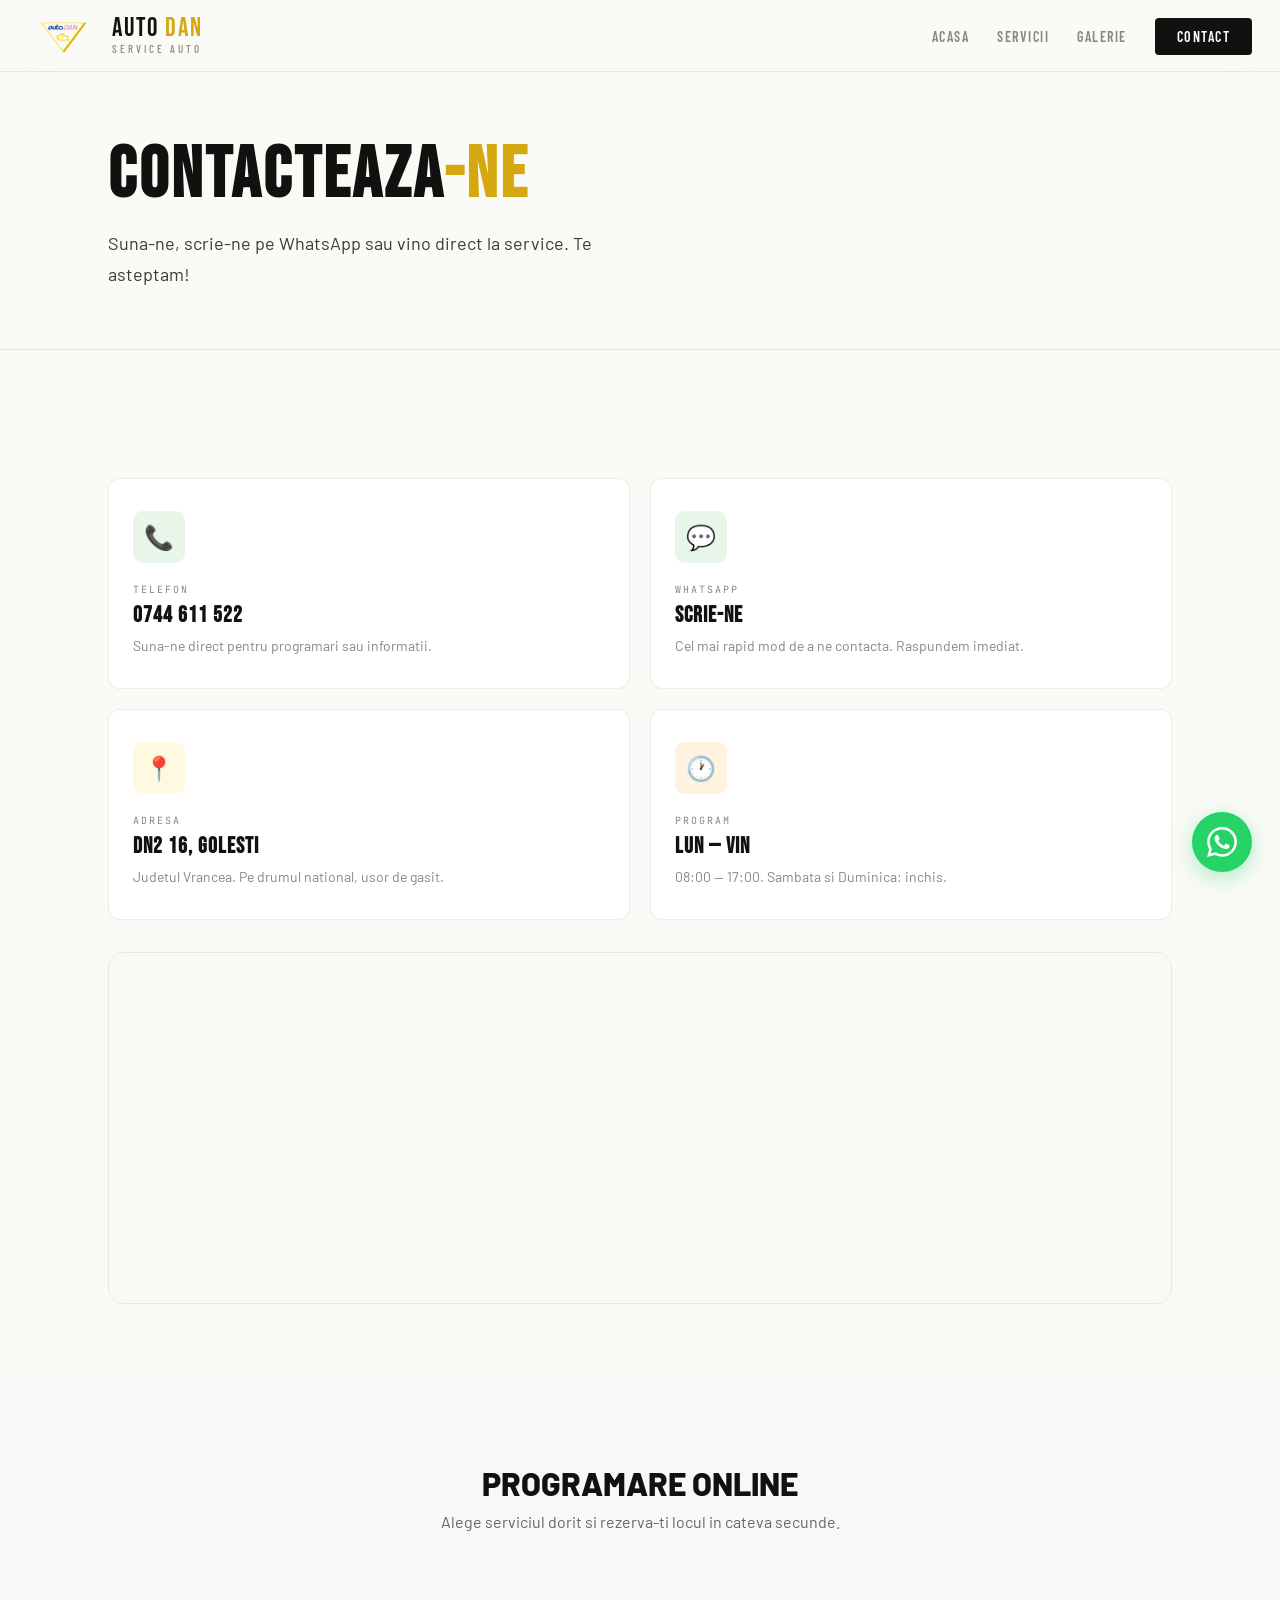
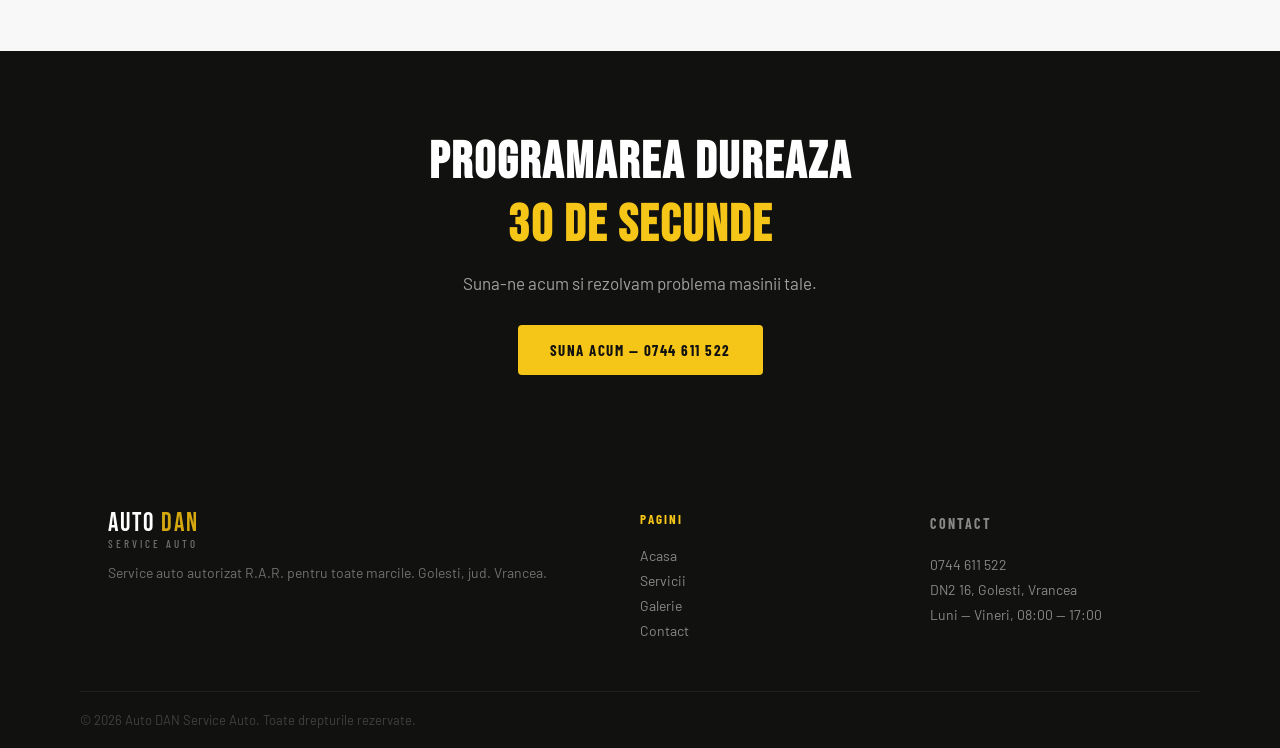
==== commit 2d71ee93: "Update contact.html" ====
--- a/contact.html
+++ b/contact.html
@@ -1,152 +1,146 @@
 <!DOCTYPE html>
 <html lang="ro">
-  <head>
-    <meta charset="UTF-8">
-    <meta name="viewport" content="width=device-width, initial-scale=1.0">
-    <title>Contact — Auto DAN Service Auto</title>
+<head>
+  <meta charset="UTF-8">
+  <meta name="viewport" content="width=device-width, initial-scale=1.0">
+  <title>Contact — Auto DAN Service Auto</title>
   <link rel="stylesheet" href="style.css">
-  </head>
+</head>
 <body>
 
   <nav>
-      <a href="index.html" class="logo-wrap">
-            <img src="logo.png" alt="Auto DAN" class="logo-img">
-            <div class="logo-text">
-                    <div class="logo-name">AUTO <span>DAN</span></div>div>
-                  <div class="logo-sub">Service Auto</div>div>
-            </div>div>
-      </a>a>
+    <a href="index.html" class="logo-wrap">
+      <img src="logo.png" alt="Auto DAN" class="logo-img">
+      <div class="logo-text">
+        <div class="logo-name">AUTO <span>DAN</span></div>
+        <div class="logo-sub">Service Auto</div>
+      </div>
+    </a>
     <ul class="nav-links">
-        <li><a href="index.html">Acasa</a>a></li>
-        <li><a href="servicii.html">Servicii</a>a></li>
-        <li><a href="galerie.html">Galerie</a>a></li>
-        <li><a href="contact.html" class="cta-link active">Contact</a>a></li>
-    </ul>ul>
-    <button class="hamburger" id="hamburger" aria-label="Meniu"><span></span><span></span><span></span></button>button>
+      <li><a href="index.html">Acasa</a></li>
+      <li><a href="servicii.html">Servicii</a></li>
+      <li><a href="galerie.html">Galerie</a></li>
+      <li><a href="contact.html" class="cta-link active">Contact</a></li>
+    </ul>
+    <button class="hamburger" id="hamburger" aria-label="Meniu"><span></span><span></span><span></span></button>
   </nav>
 
-<div class="mobile-menu" id="mobileMenu">
-  <div class="mobile-menu-inner">
-      <a href="index.html" class="mobile-link">Acasa</a>a>
-      <a href="servicii.html" class="mobile-link">Servicii</a>a>
-      <a href="galerie.html" class="mobile-link">Galerie</a>a>
-      <a href="contact.html" class="mobile-link active">Contact</a>a>
+  <div class="mobile-menu" id="mobileMenu">
+    <div class="mobile-menu-inner">
+      <a href="index.html" class="mobile-link">Acasa</a>
+      <a href="servicii.html" class="mobile-link">Servicii</a>
+      <a href="galerie.html" class="mobile-link">Galerie</a>
+      <a href="contact.html" class="mobile-link active">Contact</a>
       <div class="mobile-menu-footer">
-            <p>0744 611 522</p>
-            <p>DN2 16, Golesti</p>
-      </div>div>
-  </div>div>
-</div>div>
+        <p>0744 611 522</p>
+        <p>DN2 16, Golesti</p>
+      </div>
+    </div>
+  </div>
 
-<div class="page-header">
-  <div class="container">
-      <h1 class="page-title anim">CONTACTEAZA<span class="yellow">-NE</span></h1>h1>
+  <div class="page-header">
+    <div class="container">
+      <h1 class="page-title anim">CONTACTEAZA<span class="yellow">-NE</span></h1>
       <p class="page-subtitle anim anim-d1">Suna-ne, scrie-ne pe WhatsApp sau vino direct la service. Te asteptam!</p>
-  </div>div>
-</div>div>
+    </div>
+  </div>
 
-<section style="padding: 80px 0;">
-  <div class="container">
+  <section style="padding: 80px 0;">
+    <div class="container">
       <div class="contact-cards">
-            <!-- Telefon -->
-            <a href="tel:0744611522" class="contact-card anim">
-                    <div class="cc-icon phone">📞</div>div>
-                    <p class="cc-label">Telefon</p>
-                    <h3 class="cc-value">0744 611 522</h3>h3>
-                    <p class="cc-hint">Suna-ne direct pentru programari sau informatii.</p>
-            </a>a>
-      
-            <!-- WhatsApp -->
-            <a href="https://wa.me/40744611522?text=Salut!%20As%20vrea%20sa%20fac%20o%20programare." target="_blank" class="contact-card anim anim-d1">
-                    <div class="cc-icon whatsapp">💬</div>div>
-                    <p class="cc-label">WhatsApp</p>
-                    <h3 class="cc-value">SCRIE-NE</h3>h3>
-                    <p class="cc-hint">Cel mai rapid mod de a ne contacta. Raspundem imediat.</p>
-            </a>a>
-      
-            <!-- Adresa -->
-            <a href="https://maps.google.com/?q=DN2+16+Golesti+Vrancea" target="_blank" class="contact-card anim">
-                    <div class="cc-icon location">📍</div>div>
-                    <p class="cc-label">Adresa</p>
-                    <h3 class="cc-value">DN2 16, GOLESTI</h3>h3>
-                    <p class="cc-hint">Judetul Vrancea. Pe drumul national, usor de gasit.</p>
-            </a>a>
-      
-            <!-- Program -->
-            <div class="contact-card anim anim-d1">
-                    <div class="cc-icon clock">🕐</div>div>
-                    <p class="cc-label">Program</p>
-                    <h3 class="cc-value">LUN — VIN</h3>h3>
-                    <p class="cc-hint">08:00 — 17:00. Sambata si Duminica: inchis.</p>
-            </div>div>
-      </div>div>
-  
-      <!-- GOOGLE MAPS -->
+
+        <a href="tel:0744611522" class="contact-card anim">
+          <div class="cc-icon phone">📞</div>
+          <p class="cc-label">Telefon</p>
+          <h3 class="cc-value">0744 611 522</h3>
+          <p class="cc-hint">Suna-ne direct pentru programari sau informatii.</p>
+        </a>
+
+        <a href="https://wa.me/40744611522?text=Salut!%20As%20vrea%20sa%20fac%20o%20programare." target="_blank" class="contact-card anim anim-d1">
+          <div class="cc-icon whatsapp">💬</div>
+          <p class="cc-label">WhatsApp</p>
+          <h3 class="cc-value">SCRIE-NE</h3>
+          <p class="cc-hint">Cel mai rapid mod de a ne contacta. Raspundem imediat.</p>
+        </a>
+
+        <a href="https://maps.google.com/?q=DN2+16+Golesti+Vrancea" target="_blank" class="contact-card anim">
+          <div class="cc-icon location">📍</div>
+          <p class="cc-label">Adresa</p>
+          <h3 class="cc-value">DN2 16, GOLESTI</h3>
+          <p class="cc-hint">Judetul Vrancea. Pe drumul national, usor de gasit.</p>
+        </a>
+
+        <div class="contact-card anim anim-d1">
+          <div class="cc-icon clock">🕐</div>
+          <p class="cc-label">Program</p>
+          <h3 class="cc-value">LUN — VIN</h3>
+          <p class="cc-hint">08:00 — 17:00. Sambata si Duminica: inchis.</p>
+        </div>
+
+      </div>
+
       <div class="map-wrap anim">
-            <iframe src="https://www.google.com/maps/embed?pb=!1m18!1m12!1m3!1d1500!2d27.16767!3d45.670721!2m3!1f0!2f0!3f0!3m2!1i1024!2i768!4f13.1!3m3!1m2!1s0x40b4191152850ae5%3A0x3910eafadc8f2f8d!2sAuto%20dan!5e0!3m2!1sro!2sro!4v1" allowfullscreen="" loading="lazy" referrerpolicy="no-referrer-when-downgrade"></iframe>iframe>
-      </div>div>
-  </div>div>
-</section>section>
+        <iframe src="https://www.google.com/maps/embed?pb=!1m18!1m12!1m3!1d1500!2d27.16767!3d45.670721!2m3!1f0!2f0!3f0!3m2!1i1024!2i768!4f13.1!3m3!1m2!1s0x40b4191152850ae5%3A0x3910eafadc8f2f8d!2sAuto%20dan!5e0!3m2!1sro!2sro!4v1" allowfullscreen="" loading="lazy" referrerpolicy="no-referrer-when-downgrade"></iframe>
+      </div>
 
-<!-- SECTIUNE PROGRAMARI ONLINE -->
-<section style="padding: 80px 0; background: #f8f8f8;">
-  <div class="container">
+    </div>
+  </section>
+
+  <section style="padding: 80px 0; background: #f8f8f8;">
+    <div class="container">
       <div style="text-align: center; margin-bottom: 40px;">
-            <h2 style="font-size: 2rem; font-weight: 800; text-transform: uppercase;">PROGRAMARE <span class="yellow">ONLINE</span></h2>h2>
-            <p style="color: #666; margin-top: 10px;">Alege serviciul dorit si rezerva-ti locul in cateva secunde.</p>
-      </div>div>
+        <h2 style="font-size: 2rem; font-weight: 800; text-transform: uppercase;">PROGRAMARE <span class="yellow">ONLINE</span></h2>
+        <p style="color: #666; margin-top: 10px;">Alege serviciul dorit si rezerva-ti locul in cateva secunde.</p>
+      </div>
       <script src="//widget.simplybook.it/v2/widget/widget.js" type="text/javascript"></script>
       <script type="text/javascript">
-            var widget = new SimplebookWidget({"widget_type":"iframe","url":"https:\/\/autodan.simplybook.it","theme":"default","theme_settings":{"timeline_hide_unavailable":"1","hide_past_days":"0","timeline_show_end_time":"0","timeline_modern_display":"as_slots","sb_base_color":"#dd3649","display_item_mode":"block","booking_nav_bg_color":"#dd3649","body_bg_color":"#f2f2f2","sb_review_image":"","dark_font_color":"#474747","light_font_color":"#f5fcff","btn_color_1":"#dd3649","sb_company_label_color":"#552f34","hide_img_mode":"1","show_sidebar":"1","sb_busy":"#c7b3b3","sb_available":"#d6ebff"},"timeline":"modern","datepicker":"top_calendar","is_rtl":false,"app_config":{"clear_session":0,"allow_switch_to_ada":0,"predefined":[]}});
+        var widget = new SimplybookWidget({"widget_type":"iframe","url":"https:\/\/autodan.simplybook.it","theme":"default","theme_settings":{"timeline_hide_unavailable":"1","hide_past_days":"0","timeline_show_end_time":"0","timeline_modern_display":"as_slots","sb_base_color":"#dd3649","display_item_mode":"block","booking_nav_bg_color":"#dd3649","body_bg_color":"#f2f2f2","sb_review_image":"","dark_font_color":"#474747","light_font_color":"#f5fcff","btn_color_1":"#dd3649","sb_company_label_color":"#552f34","hide_img_mode":"1","show_sidebar":"1","sb_busy":"#c7b3b3","sb_available":"#d6ebff"},"timeline":"modern","datepicker":"top_calendar","is_rtl":false,"app_config":{"clear_session":0,"allow_switch_to_ada":0,"predefined":[]}});
       </script>
-  </div>div>
-</section>section>
+    </div>
+  </section>
 
-<section class="cta-band">
-  <div class="container">
+  <section class="cta-band">
+    <div class="container">
       <div class="cta-content anim">
-            <h2 class="cta-title">PROGRAMAREA DUREAZA<br><span class="yellow">30 DE SECUNDE</span></h2>h2>
-            <p class="cta-desc">Suna-ne acum si rezolvam problema masinii tale.</p>
-            <a href="tel:0744611522" class="btn-primary btn-yellow">Suna acum — 0744 611 522</a>a>
-      </div>div>
-  </div>div>
-</section>section>
+        <h2 class="cta-title">PROGRAMAREA DUREAZA<br><span class="yellow">30 DE SECUNDE</span></h2>
+        <p class="cta-desc">Suna-ne acum si rezolvam problema masinii tale.</p>
+        <a href="tel:0744611522" class="btn-primary btn-yellow">Suna acum — 0744 611 522</a>
+      </div>
+    </div>
+  </section>
 
-<footer class="site-footer">
-  <div class="container footer-grid">
+  <footer class="site-footer">
+    <div class="container footer-grid">
       <div class="footer-brand">
-            <div class="logo-text">
-                    <div class="logo-name">AUTO <span>DAN</span></div>div>
-                    <div class="logo-sub">Service Auto</div>div>
-            </div>div>
-            <p class="footer-tagline">Service auto autorizat R.A.R. pentru toate marcile. Golesti, jud. Vrancea.</p>
-      </div>div>
+        <div class="logo-text">
+          <div class="logo-name">AUTO <span>DAN</span></div>
+          <div class="logo-sub">Service Auto</div>
+        </div>
+        <p class="footer-tagline">Service auto autorizat R.A.R. pentru toate marcile. Golesti, jud. Vrancea.</p>
+      </div>
       <div class="footer-nav">
-            <p class="footer-heading">Pagini</p>
-            <a href="index.html">Acasa</a>a>
-            <a href="servicii.html">Servicii</a>a>
-            <a href="galerie.html">Galerie</a>a>
-            <a href="contact.html">Contact</a>a>
-      </div>div>
+        <p class="footer-heading">Pagini</p>
+        <a href="index.html">Acasa</a>
+        <a href="servicii.html">Servicii</a>
+        <a href="galerie.html">Galerie</a>
+        <a href="contact.html">Contact</a>
+      </div>
       <div class="footer-contact-col">
-            <p class="footer-heading">Contact</p>
-            <a href="tel:0744611522">0744 611 522</a>a>
-            <p>DN2 16, Golesti, Vrancea</p>
-            <p>Luni — Vineri, 08:00 — 17:00</p>
-      </div>div>
-  </div>div>
-  <div class="container footer-bottom">
+        <p class="footer-heading">Contact</p>
+        <a href="tel:0744611522">0744 611 522</a>
+        <p>DN2 16, Golesti, Vrancea</p>
+        <p>Luni — Vineri, 08:00 — 17:00</p>
+      </div>
+    </div>
+    <div class="container footer-bottom">
       <p>&copy; 2026 Auto DAN Service Auto. Toate drepturile rezervate.</p>
-  </div>div>
-</footer>footer>
+    </div>
+  </footer>
 
-<a href="https://wa.me/40744611522?text=Salut!%20As%20vrea%20sa%20fac%20o%20programare." target="_blank" class="whatsapp-float" aria-label="WhatsApp">
-  <svg viewBox="0 0 24 24"><path d="M17.472 14.382c-.297-.149-1.758-.867-2.03-.967-.273-.099-.471-.148-.67.15-.197.297-.767.966-.94 1.164-.173.199-.347.223-.644.075-.297-.15-1.255-.463-2.39-1.475-.883-.788-1.48-1.761-1.653-2.059-.173-.297-.018-.458.13-.606.134-.133.298-.347.446-.52.149-.174.198-.298.298-.497.099-.198.05-.371-.025-.52-.075-.149-.669-1.612-.916-2.207-.242-.579-.487-.5-.669-.51-.173-.008-.371-.01-.57-.01-.198 0-.52.074-.792.372-.272.297-1.04 1.016-1.04 2.479 0 1.462 1.065 2.875 1.213 3.074.149.198 2.096 3.2 5.077 4.487.709.306 1.262.489 1.694.625.712.227 1.36.195 1.871.118.571-.085 1.758-.719 2.006-1.413.248-.694.248-1.289.173-1.413-.074-.124-.272-.198-.57-.347m-5.421 7.403h-.004a9.87 9.87 0 01-5.031-1.378l-.361-.214-3.741.982.998-3.648-.235-.374a9.86 9.86 0 01-1.51-5.26c.001-5.45 4.436-9.884 9.888-9.884 2.64 0 5.122 1.03 6.988 2.898a9.825 9.825 0 012.893 6.994c-.003 5.45-4.437 9.884-9.885 9.884m8.413-18.297A11.815 11.815 0 0012.05 0C5.495 0 .16 5.335.157 11.892c0 2.096.547 4.142 1.588 5.945L.057 24l6.305-1.654a11.882 11.882 0 005.683 1.448h.005c6.554 0 11.89-5.335 11.893-11.893a11.821 11.821 0 00-3.48-8.413z"/></svg>svg>
-</a>a>
+  <a href="https://wa.me/40744611522?text=Salut!%20As%20vrea%20sa%20fac%20o%20programare." target="_blank" class="whatsapp-float" aria-label="WhatsApp">
+    <svg viewBox="0 0 24 24"><path d="M17.472 14.382c-.297-.149-1.758-.867-2.03-.967-.273-.099-.471-.148-.67.15-.197.297-.767.966-.94 1.164-.173.199-.347.223-.644.075-.297-.15-1.255-.463-2.39-1.475-.883-.788-1.48-1.761-1.653-2.059-.173-.297-.018-.458.13-.606.134-.133.298-.347.446-.52.149-.174.198-.298.298-.497.099-.198.05-.371-.025-.52-.075-.149-.669-1.612-.916-2.207-.242-.579-.487-.5-.669-.51-.173-.008-.371-.01-.57-.01-.198 0-.52.074-.792.372-.272.297-1.04 1.016-1.04 2.479 0 1.462 1.065 2.875 1.213 3.074.149.198 2.096 3.2 5.077 4.487.709.306 1.262.489 1.694.625.712.227 1.36.195 1.871.118.571-.085 1.758-.719 2.006-1.413.248-.694.248-1.289.173-1.413-.074-.124-.272-.198-.57-.347m-5.421 7.403h-.004a9.87 9.87 0 01-5.031-1.378l-.361-.214-3.741.982.998-3.648-.235-.374a9.86 9.86 0 01-1.51-5.26c.001-5.45 4.436-9.884 9.888-9.884 2.64 0 5.122 1.03 6.988 2.898a9.825 9.825 0 012.893 6.994c-.003 5.45-4.437 9.884-9.885 9.884m8.413-18.297A11.815 11.815 0 0012.05 0C5.495 0 .16 5.335.157 11.892c0 2.096.547 4.142 1.588 5.945L.057 24l6.305-1.654a11.882 11.882 0 005.683 1.448h.005c6.554 0 11.89-5.335 11.893-11.893a11.821 11.821 0 00-3.48-8.413z"/></svg>
+  </a>
 
-<script src="main.js"></script>
+  <script src="main.js"></script>
 </body>
-</html>html></p></p></li></li></span>
-  </nav>
-</body></title>
-  </head>
+</html>
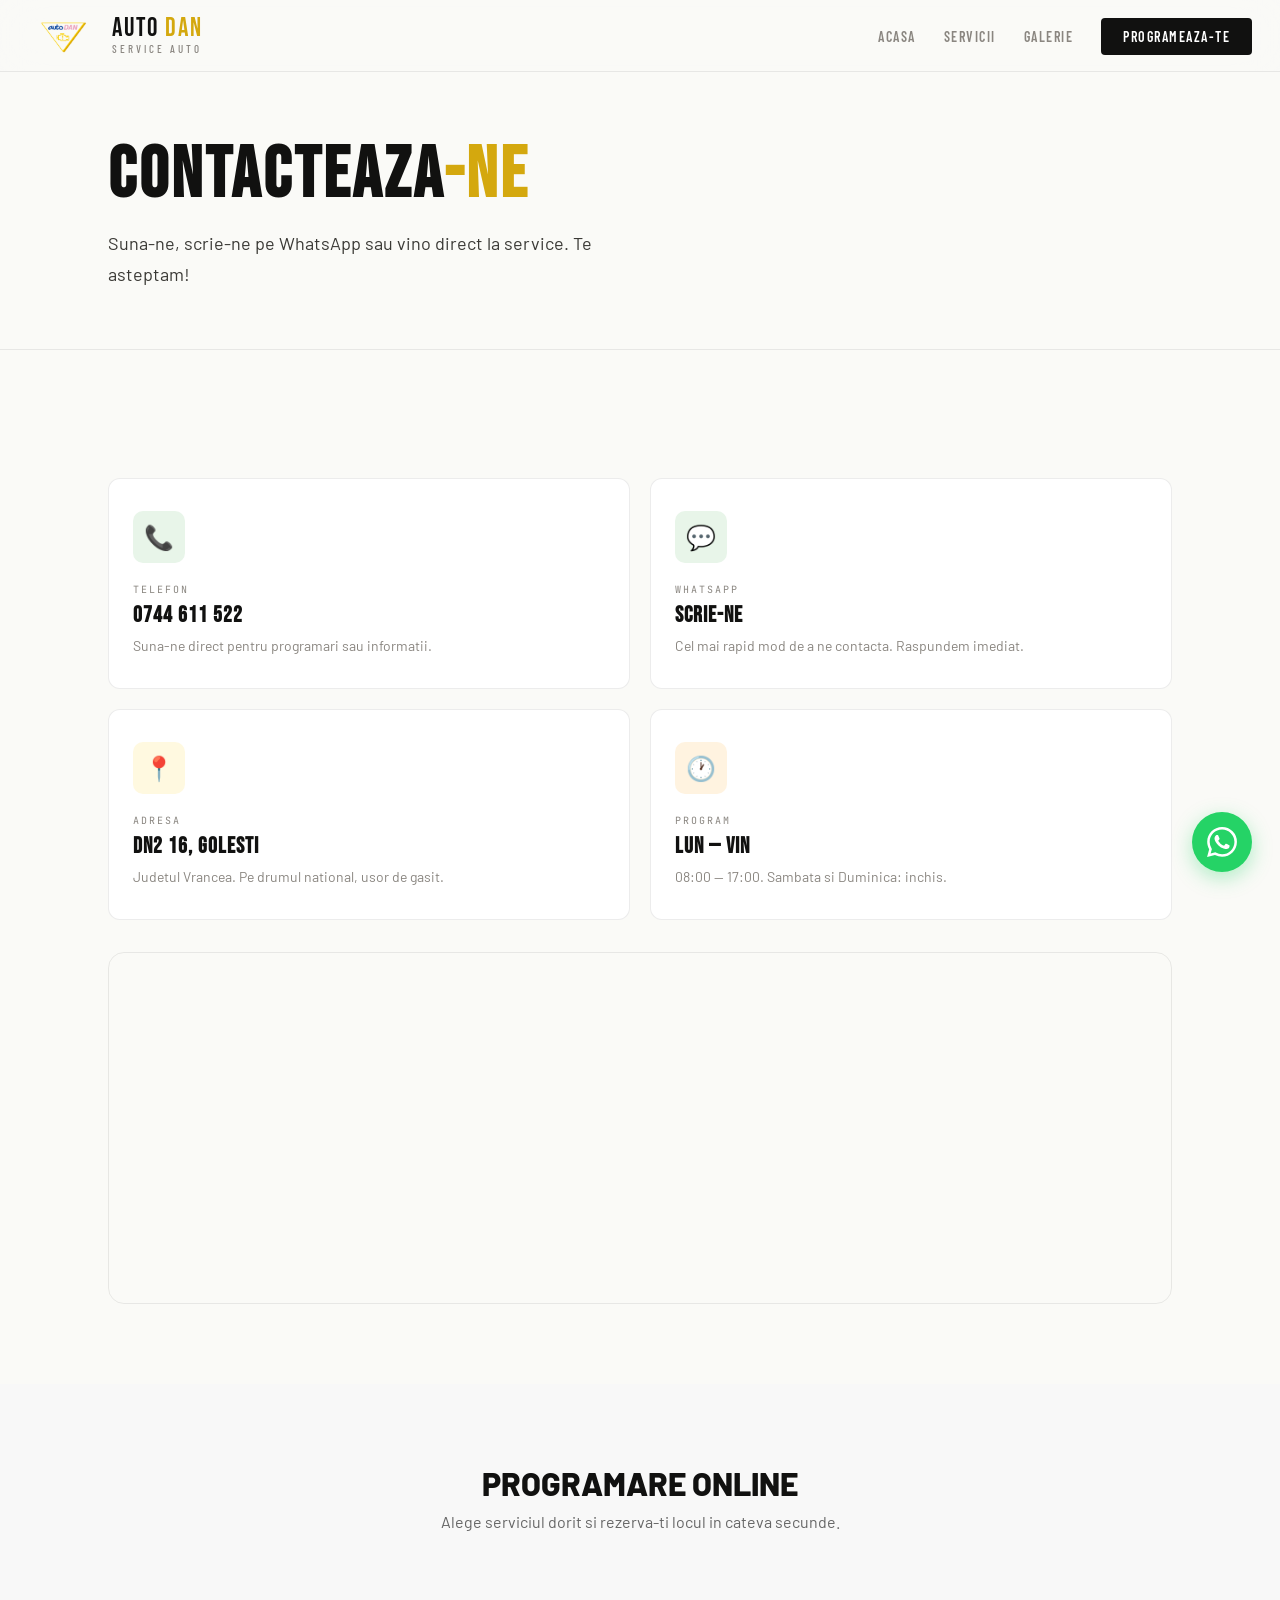
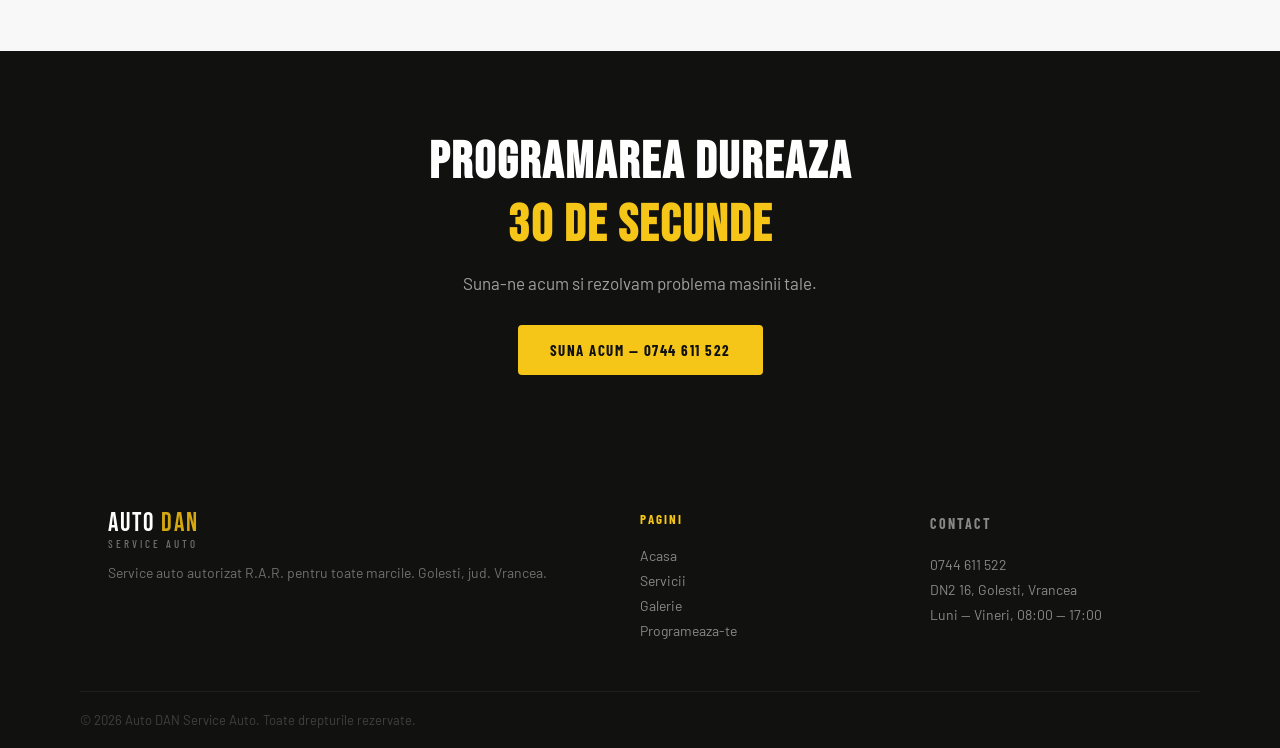
==== commit fd2f01aa: "Update contact.html" ====
--- a/contact.html
+++ b/contact.html
@@ -20,7 +20,7 @@
       <li><a href="index.html">Acasa</a></li>
       <li><a href="servicii.html">Servicii</a></li>
       <li><a href="galerie.html">Galerie</a></li>
-      <li><a href="contact.html" class="cta-link active">Contact</a></li>
+      <li><a href="contact.html" class="cta-link active">Programeaza-te</a></li>
     </ul>
     <button class="hamburger" id="hamburger" aria-label="Meniu"><span></span><span></span><span></span></button>
   </nav>
@@ -30,7 +30,7 @@
       <a href="index.html" class="mobile-link">Acasa</a>
       <a href="servicii.html" class="mobile-link">Servicii</a>
       <a href="galerie.html" class="mobile-link">Galerie</a>
-      <a href="contact.html" class="mobile-link active">Contact</a>
+      <a href="contact.html" class="mobile-link active">Programeaza-te</a>
       <div class="mobile-menu-footer">
         <p>0744 611 522</p>
         <p>DN2 16, Golesti</p>
@@ -123,7 +123,7 @@
         <a href="index.html">Acasa</a>
         <a href="servicii.html">Servicii</a>
         <a href="galerie.html">Galerie</a>
-        <a href="contact.html">Contact</a>
+        <a href="contact.html">Programeaza-te</a>
       </div>
       <div class="footer-contact-col">
         <p class="footer-heading">Contact</p>
